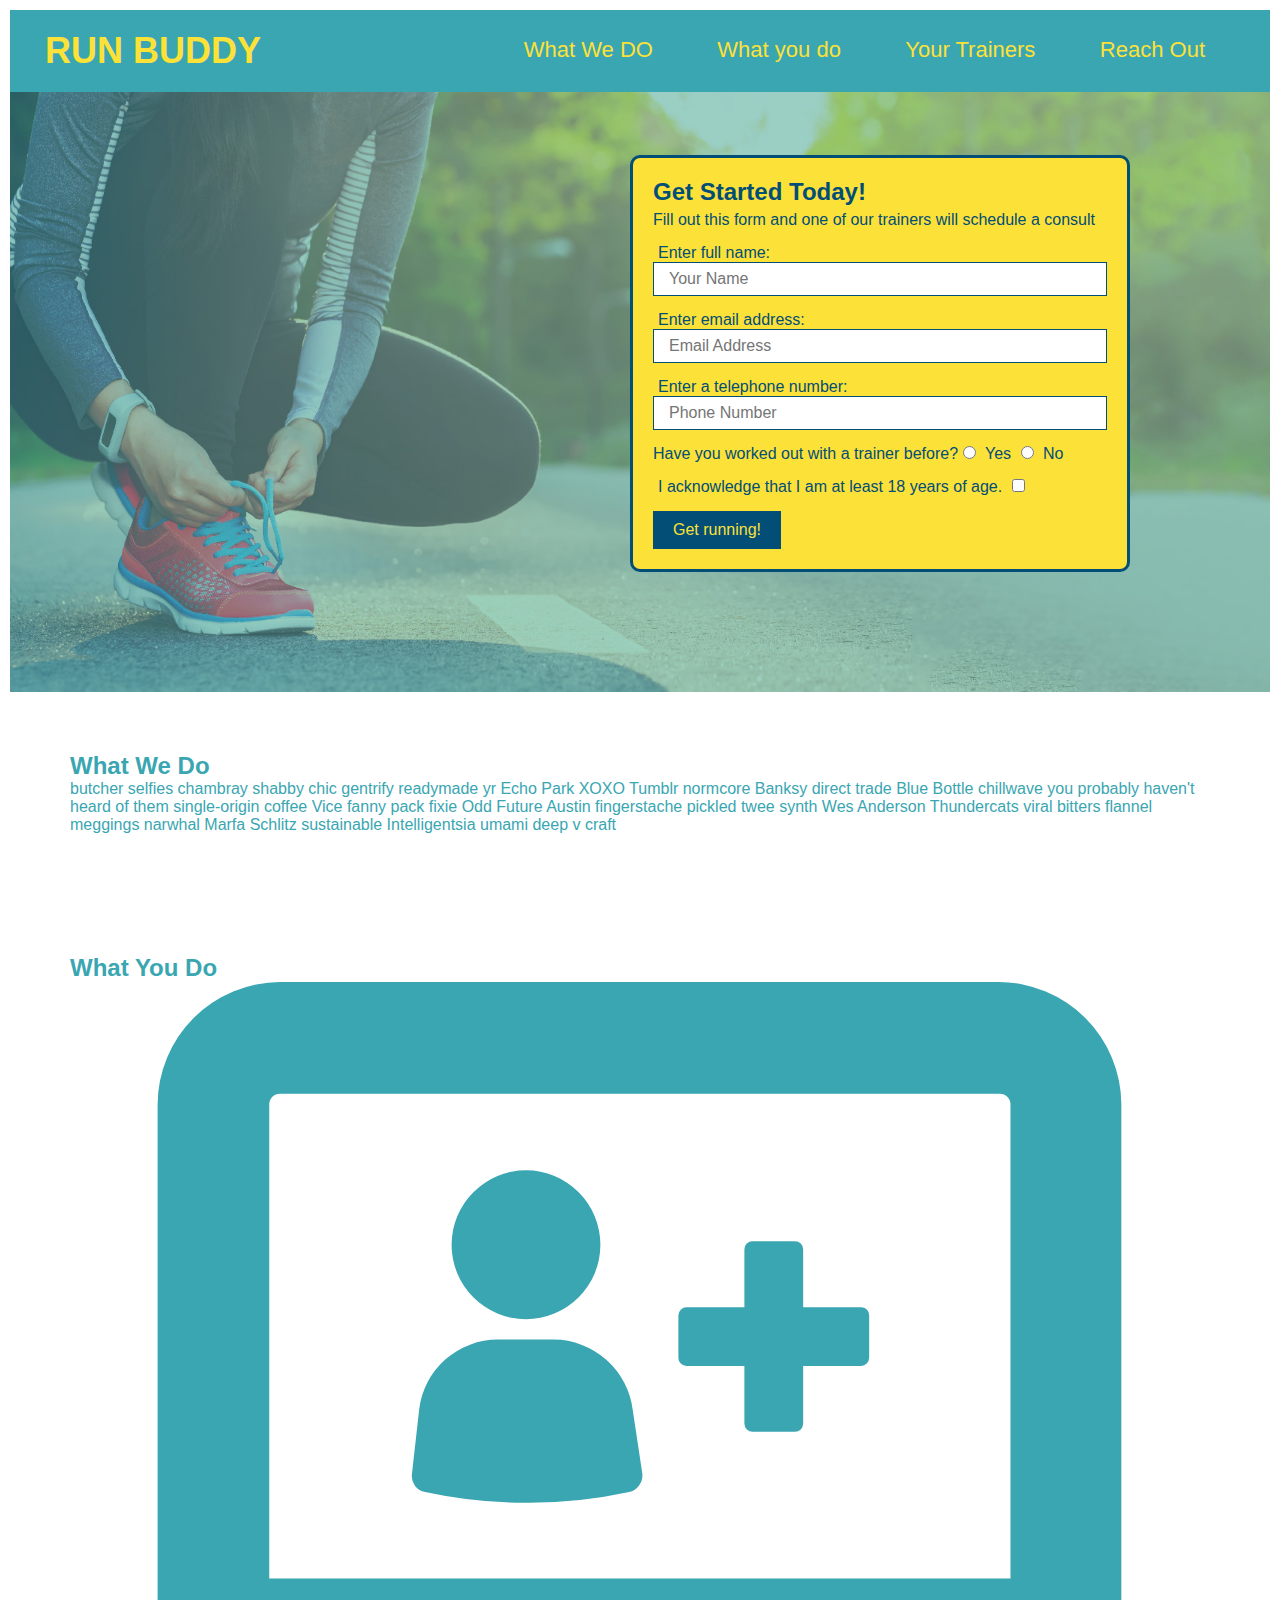
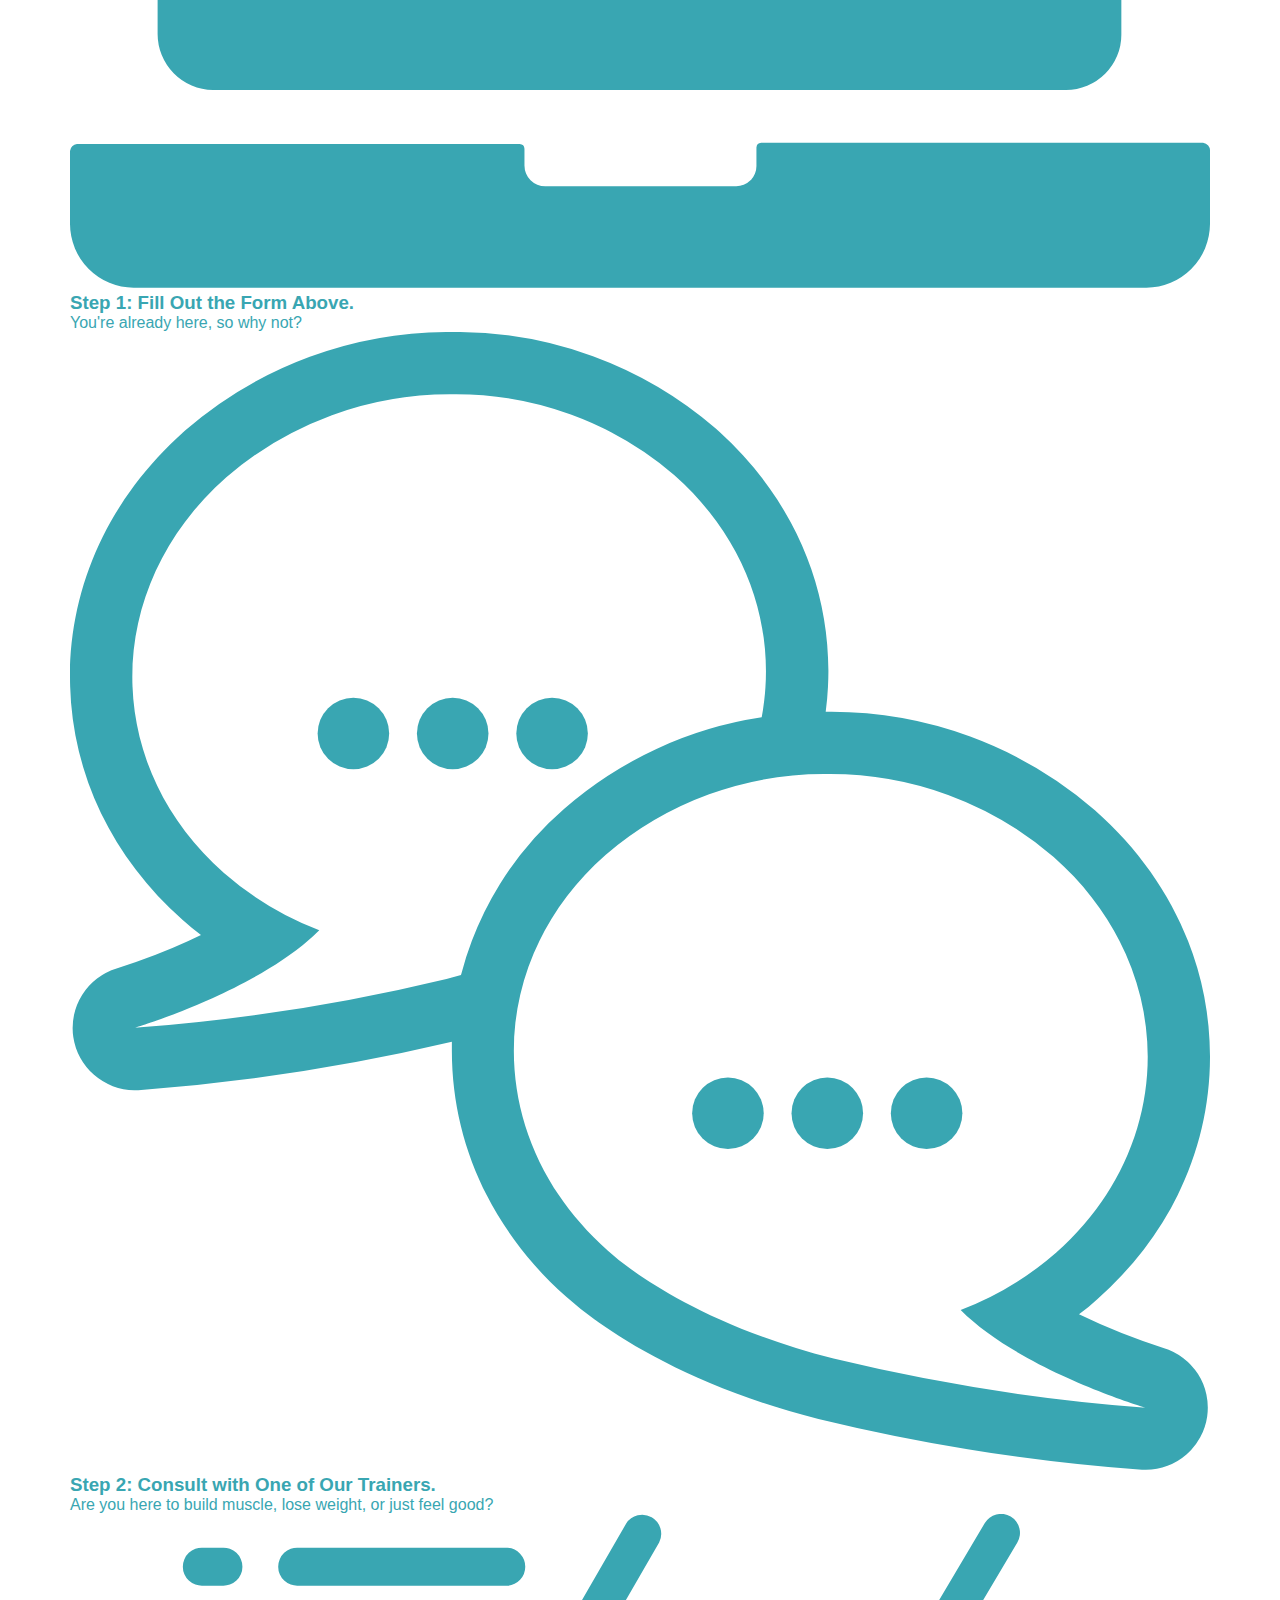
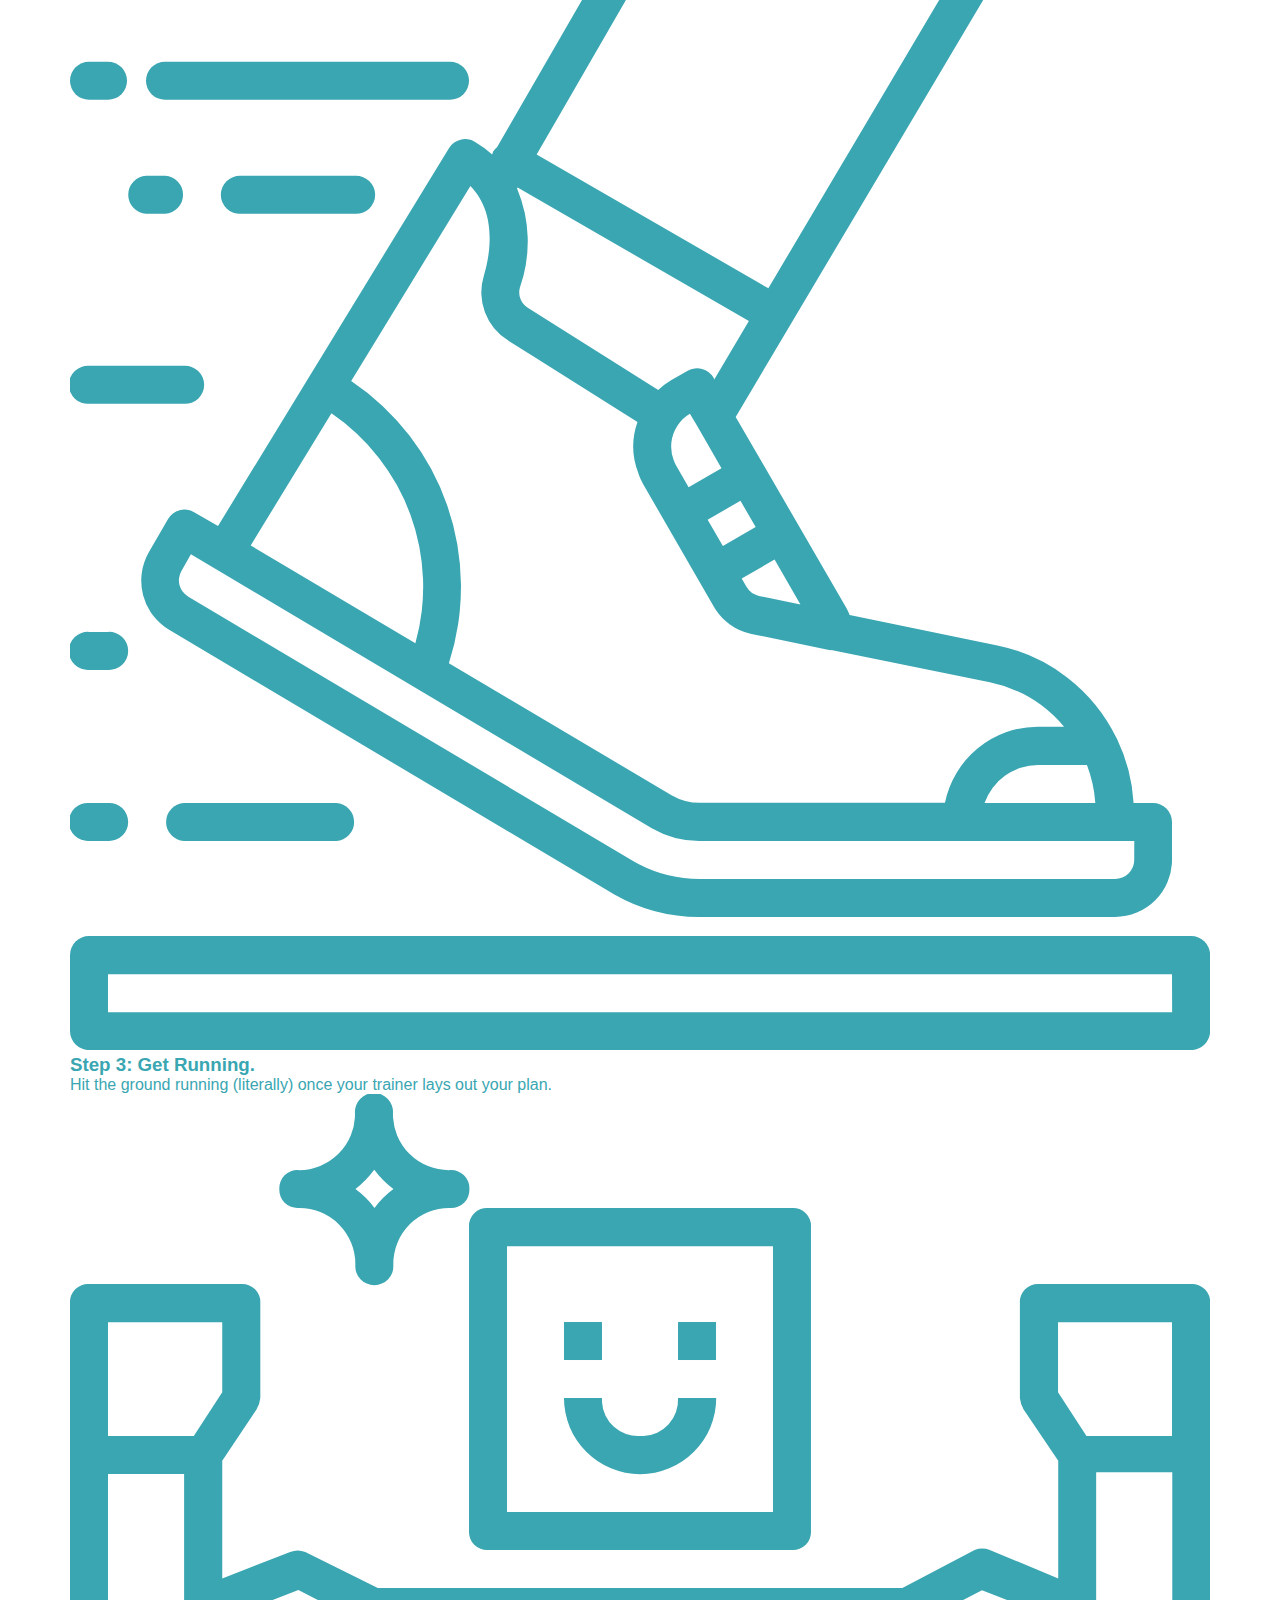
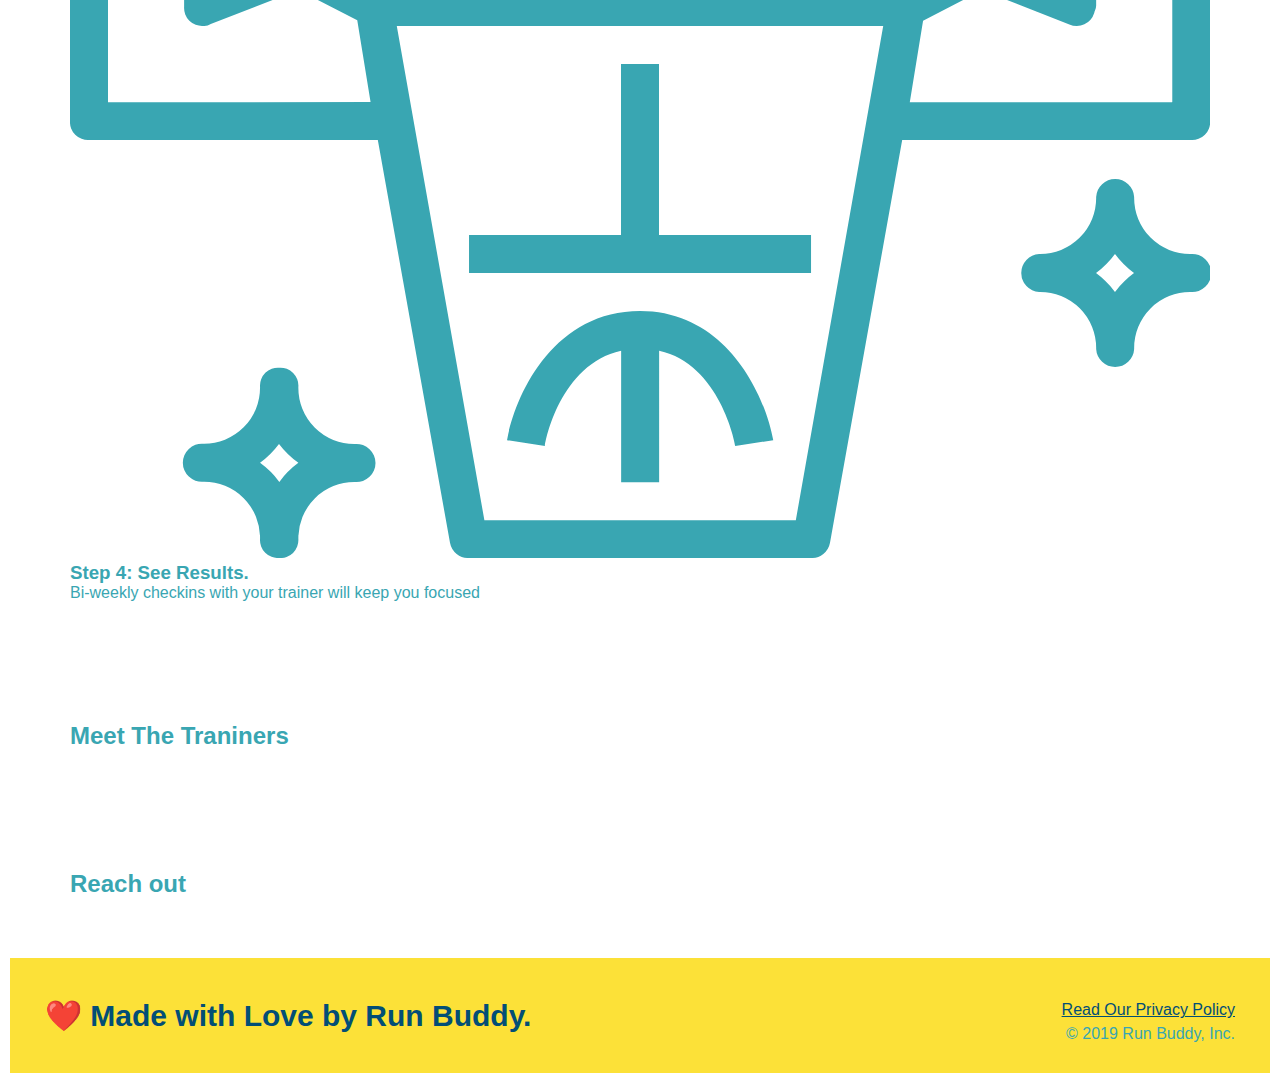
==== index.html @ 45e90721 "Addded all what you do icons" ====
<!DOCTYPE html>
<html lang="en">

<head>
    <meta charset="UTF-8" />
    <title> Run Buddy</title>
    <link rel="stylesheet" href="./assets/css/style.css" />

</head>

<body>

    <!--Navigation-->
    <header>
        <h1><a href="/">RUN BUDDY</a></h1>
        <nav>
            <!--Unordered List Elemet-->
            <ul>
                <!--List Item-->
                <li>
                    <!--Anchor Element-->
                    <a href="#what-we -do">What We DO</a>
                </li>
                <li>
                    <a href="#what-you-do">What you do</a>
                </li>
                <li>
                    <a href="#your-trainers">Your Trainers</a>
                </li>
                <li>
                    <a href="#reach-out">Reach Out</a>
                </li>
            </ul>
        </nav>
    </header>

    <!--Hero section-->
    <section class="hero">
        <div class="hero-form">
            <h3>Get Started Today!</h3>
            <p>Fill out this form and one of our trainers will schedule a consult</p>
            <!-- Add form element -->
            <form>
                <label for="name">Enter full name:</label>
                <input type="text" placeholder="Your Name" name="name" id="name" class="form-input" />
                <label for="email">Enter email address:</label>
                <input type="email" placeholder="Email Address" name="email" id="email" class="form-input" />
                <label for="phone">Enter a telephone number:</label>
                <input type="tel" placeholder="Phone Number" name="phone" id="phone" class="form-input" />
                <p>
                    Have you worked out with a trainer before?
                    <input type="radio" name="trainer-confirm" id="trainer-yes" />
                    <label for="trainer-yes">Yes</label>
                    <input type="radio" name="trainer-confirm" id="trainer-no" />
                    <label for="trainer-no">No</label>
                </p>
                <p>
                    <label for="checkbox">
                        I acknowledge that I am at least 18 years of age.
                    </label>
                    <input type="checkbox" name="age-confirm" id="checkbox" />
                </p>
                <button type="submit">
                    Get running!
                </button>
            </form>
        </div>
    </section>
    <!--End Hero-->

    <!--What we do section-->
    <section>
        <h2>What We Do</h2>
        <p>
            butcher selfies chambray shabby chic gentrify readymade yr Echo Park XOXO Tumblr normcore Banksy direct
            trade Blue Bottle chillwave you probably haven't heard of them single-origin coffee Vice fanny pack fixie
            Odd Future Austin fingerstache pickled twee synth Wes Anderson Thundercats viral bitters flannel meggings
            narwhal Marfa Schlitz sustainable Intelligentsia umami deep v craft
        </p>
    </section>


    <!--"What you do" section-->
    <section>
        <h2>What You Do</h2>
        <div>
            <img src="./assets/images/step-1.svg" alt="" />
            <h3>Step 1: Fill Out the Form Above.</h3>
            <p>You're already here, so why not?</p>
        </div>

        <div>
            <img src="./assets/images/step-2.svg" alt="" />
            <h3>Step 2: Consult with One of Our Trainers.</h3>
            <p>Are you here to build muscle, lose weight, or just feel good?</p>
        </div>

        <div>
            <img src="./assets/images/step-3.svg" alt="" />
            <h3>Step 3: Get Running.</h3>
            <p>Hit the ground running (literally) once your trainer lays out your plan.</p>
        </div>

        <div>
            <img src="./assets/images/step-4.svg" alt="" />
            <h3>Step 4: See Results.</h3>
            <p>Bi-weekly checkins with your trainer will keep you focused</p>
        </div>

    </section>


    <!--"Meet the trainers" section-->
    <section>
        <h2>Meet The Traniners</h2>
    </section>


    <!--"Reach out" section-->
    <section>
        <h2>Reach out</h2>
    </section>
    <!--Comment to commit-->

    <!--footer-->
    <footer>
        <h2> ❤️ Made with Love by Run Buddy.</h2>
        <div>
            <a href="#">Read Our Privacy Policy</a><br />
            &copy; 2019 Run Buddy, Inc.
        </div>
    </footer>
</body>

</html>
---- assets/css/style.css ----
body {
  color: #39a6b2;
  font-family: Helvetica, Arial, sans-serif;
  margin: 10px;
}
header {
  padding: 20px 35px;
  background-color: #39a6b2;
}

header h1 {
  font-weight: bold;
  font-size: 36px;
  color: #fce138;
  margin: 0;
}

header a {
  color: #fce138;
}
header a {
  text-decoration: none;
  color: #fce138;
}
header nav {
  float: right;
  margin: 7px 0;
}

header nav ul li {
  display: inline;
}
header nav ul li a {
  margin: 0 30px;
  font-weight: lighter;
  font-size: 22px;
}

header h1 {
  font-weight: bold;
  font-size: 36px;
  color: #fce138;
  margin: 0;
  display: inline;
}

* {
  margin: 0;
  padding: 0;
}
footer {
  background: #fce138;
  width: 100%;
  padding: 40px 35px;
}

footer h2 {
  display: inline;
  color: #024e76;
  font-size: 30px;
  margin: 0;
}
footer div {
  float: right;
  line-height: 1.5;
  text-align: right;
}

footer a {
  color: #024e76;
}
* {
  margin: 0;
  padding: 0;
  box-sizing: border-box;
}

section {
  padding: 60px;
}
/* Hero style starts here*/
.hero {
  padding: 60px;
  background-image: url("../images/hero-background.jpg");
  height: 600px;
  background-size: cover;
  background-position: center;
  position: relative;

}
/* Hero style stops here */
.hero-form {
  float: right;
  background-color: #fce138;
  padding: 20px;
  width: 500px;
  color: #024e76;
  border: solid 3px #024e76;
  border-radius: 10px;
  position: absolute;
  bottom: 120px;
  right: 140px;

}
.hero-form p {
    margin: 5px 0 15px 0;
  }
  .hero-form h3 {
    font-size: 24px;
    margin: 0;
  }
  
  .hero-form p {
    margin: 5px 0 15px 0;
  }
  
  .form-input {
    border: 1px solid #024e76;
    display: block;
    padding: 7px 15px;
    font-size: 16px;
    color: #024e76;
    width: 100%;
    margin-bottom: 15px;
  }
  .hero-form label {
    margin: 0 5px;
  }

  .hero-form button {
    color: #fce138;
    background-color: #024e76;
    border: none;
    padding: 10px 20px;
    font-size: 16px;
  }
  /* HERO STYLES END for commit */
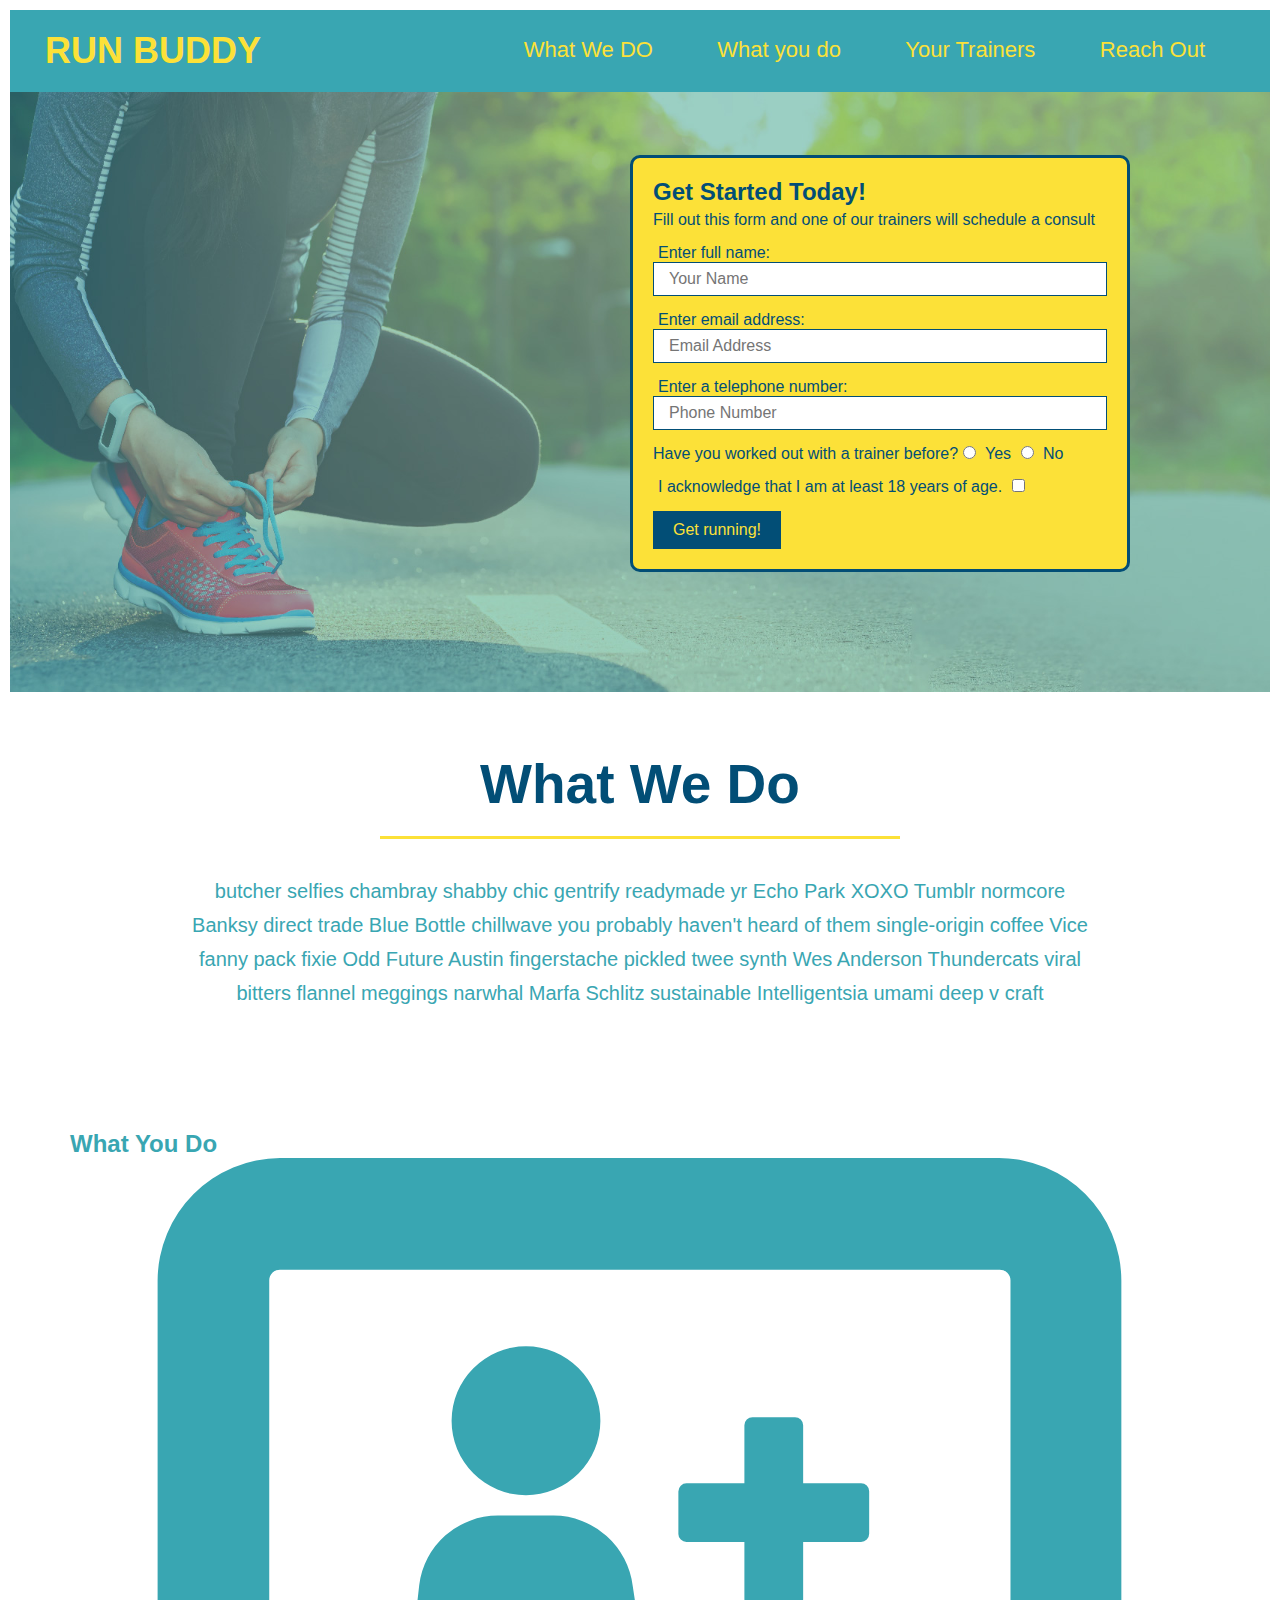
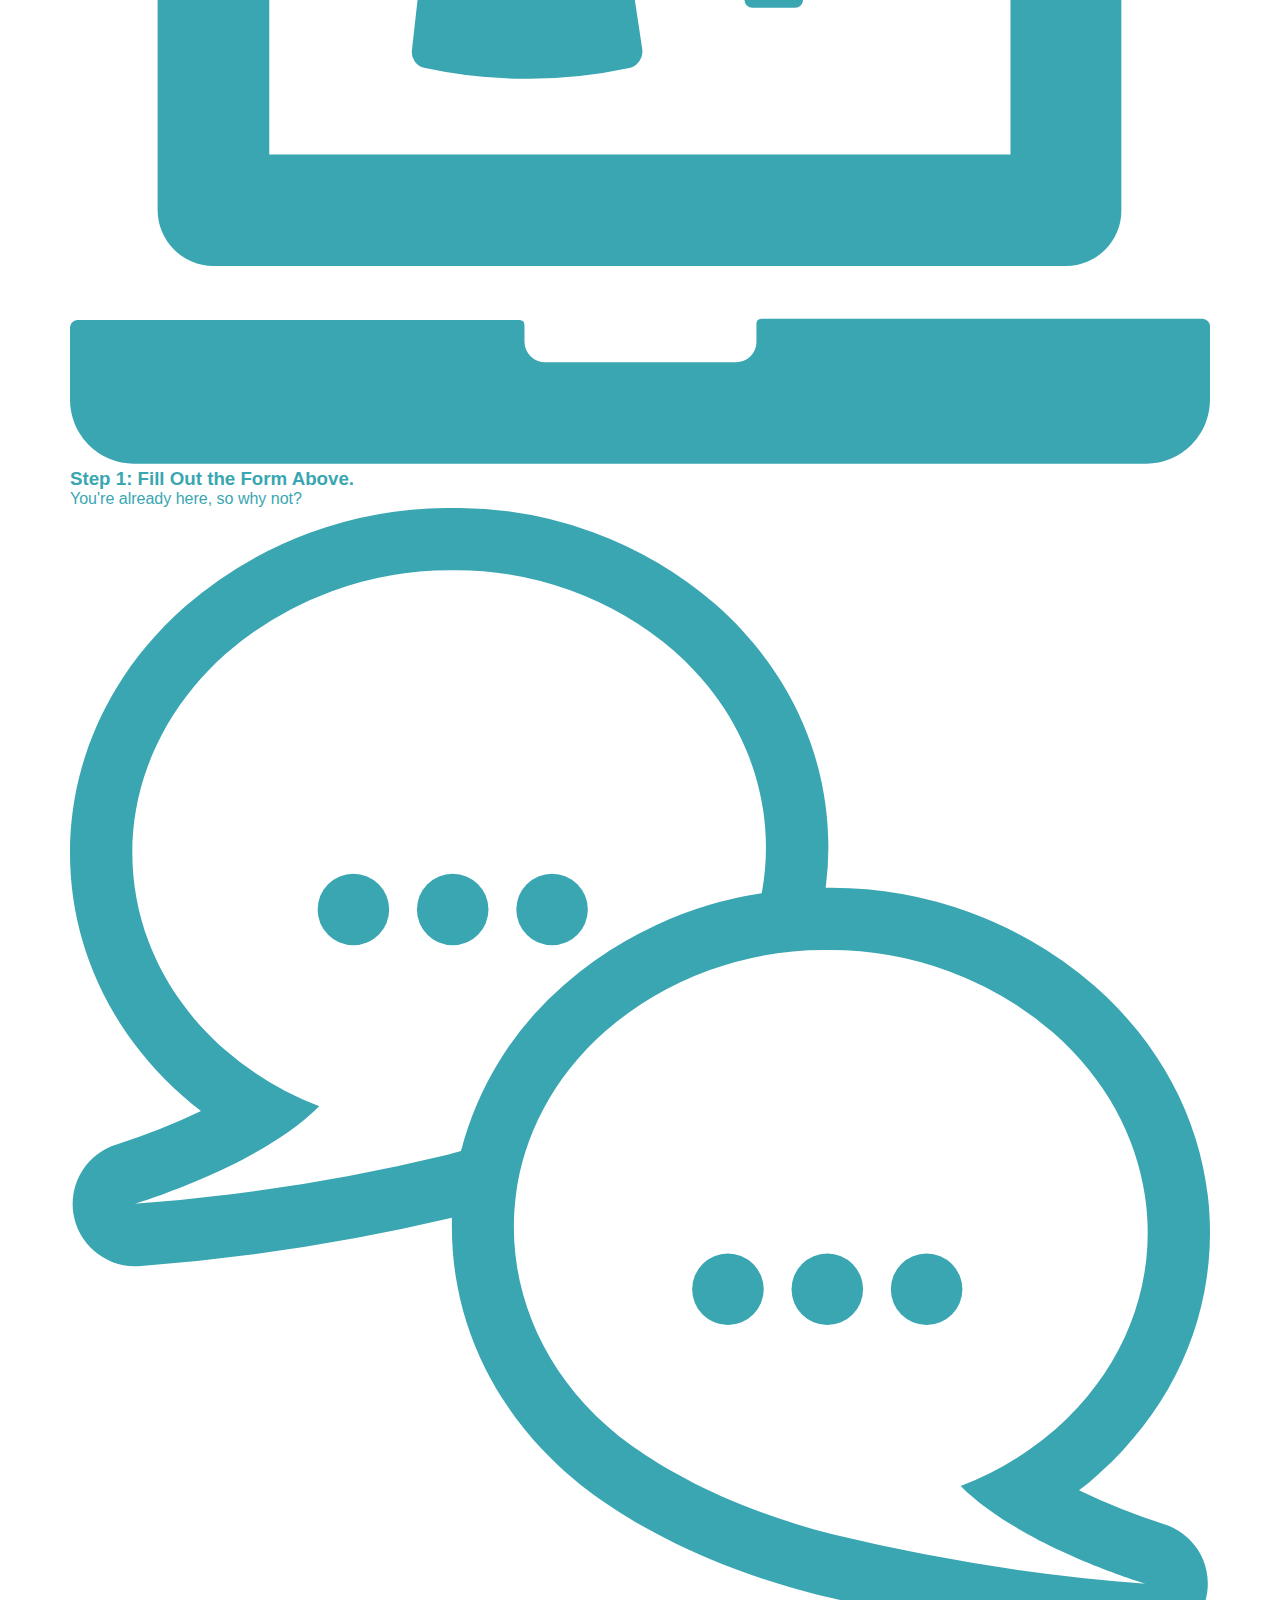
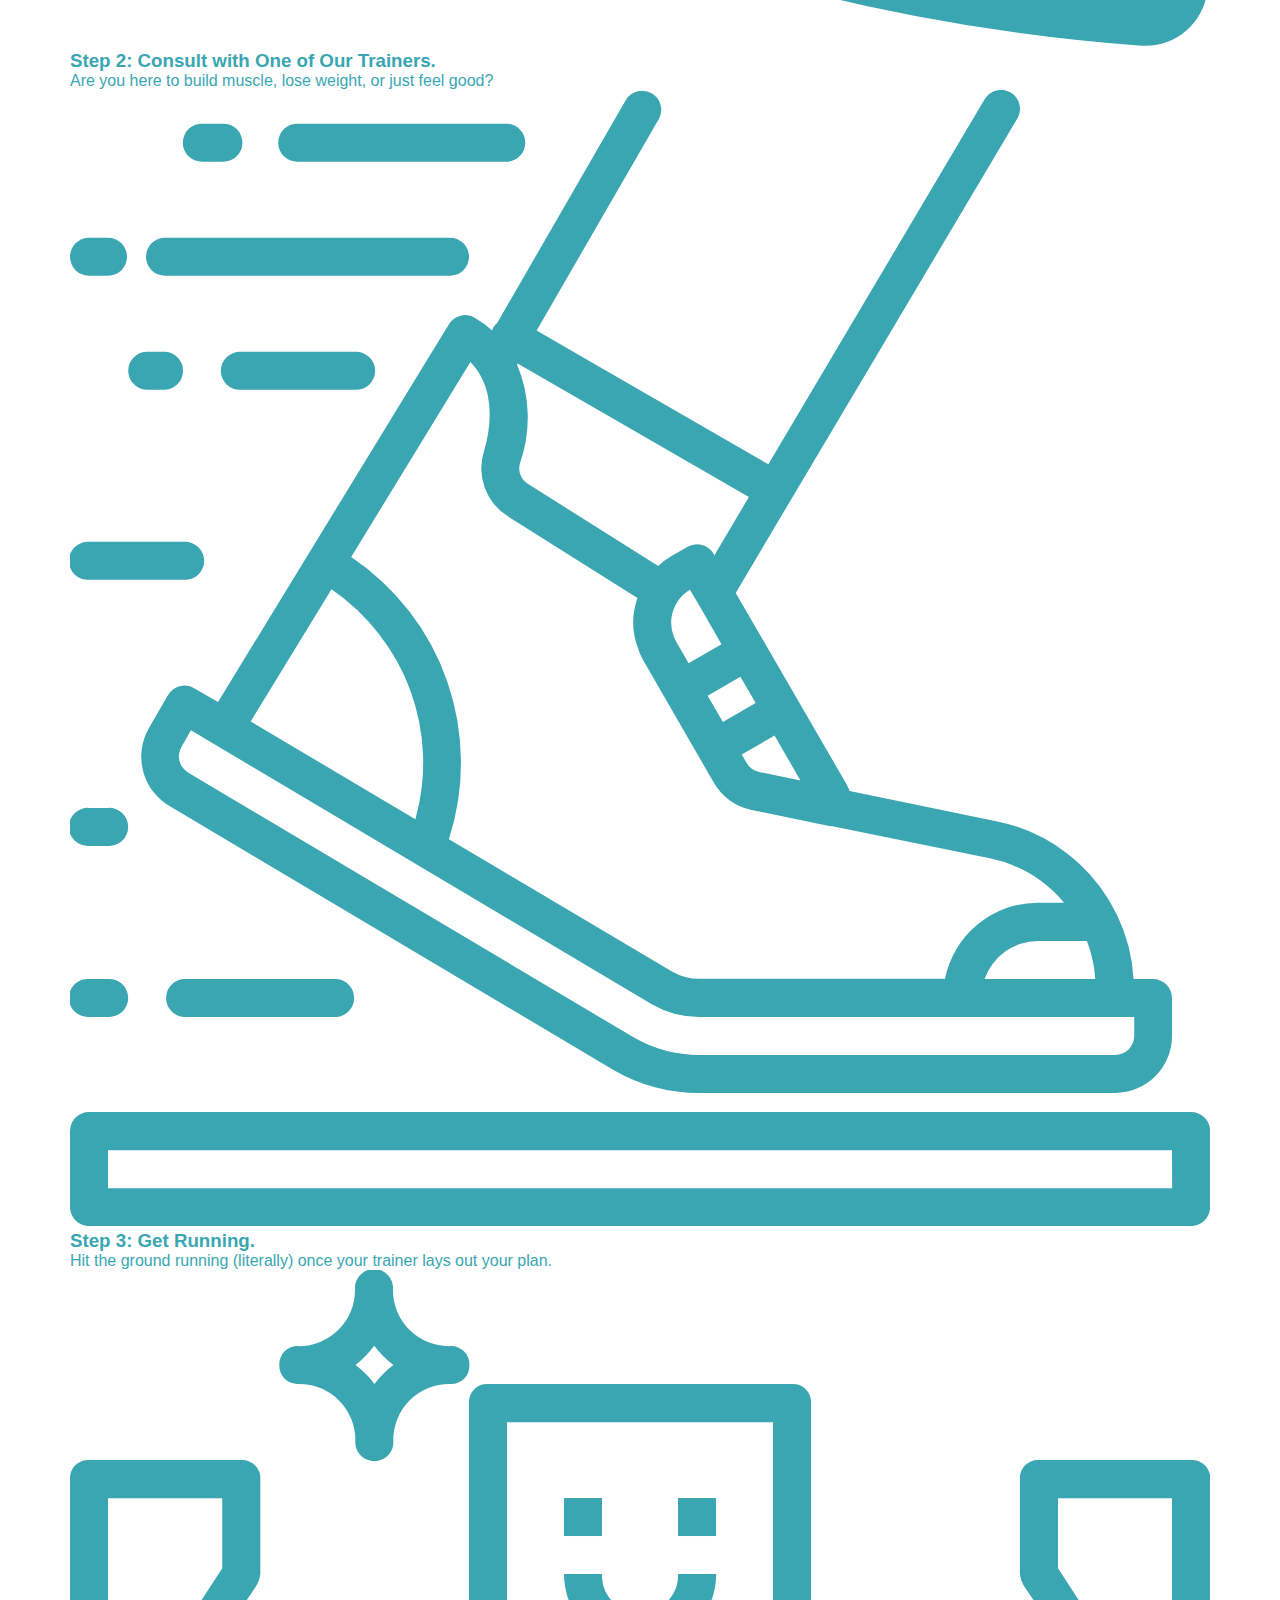
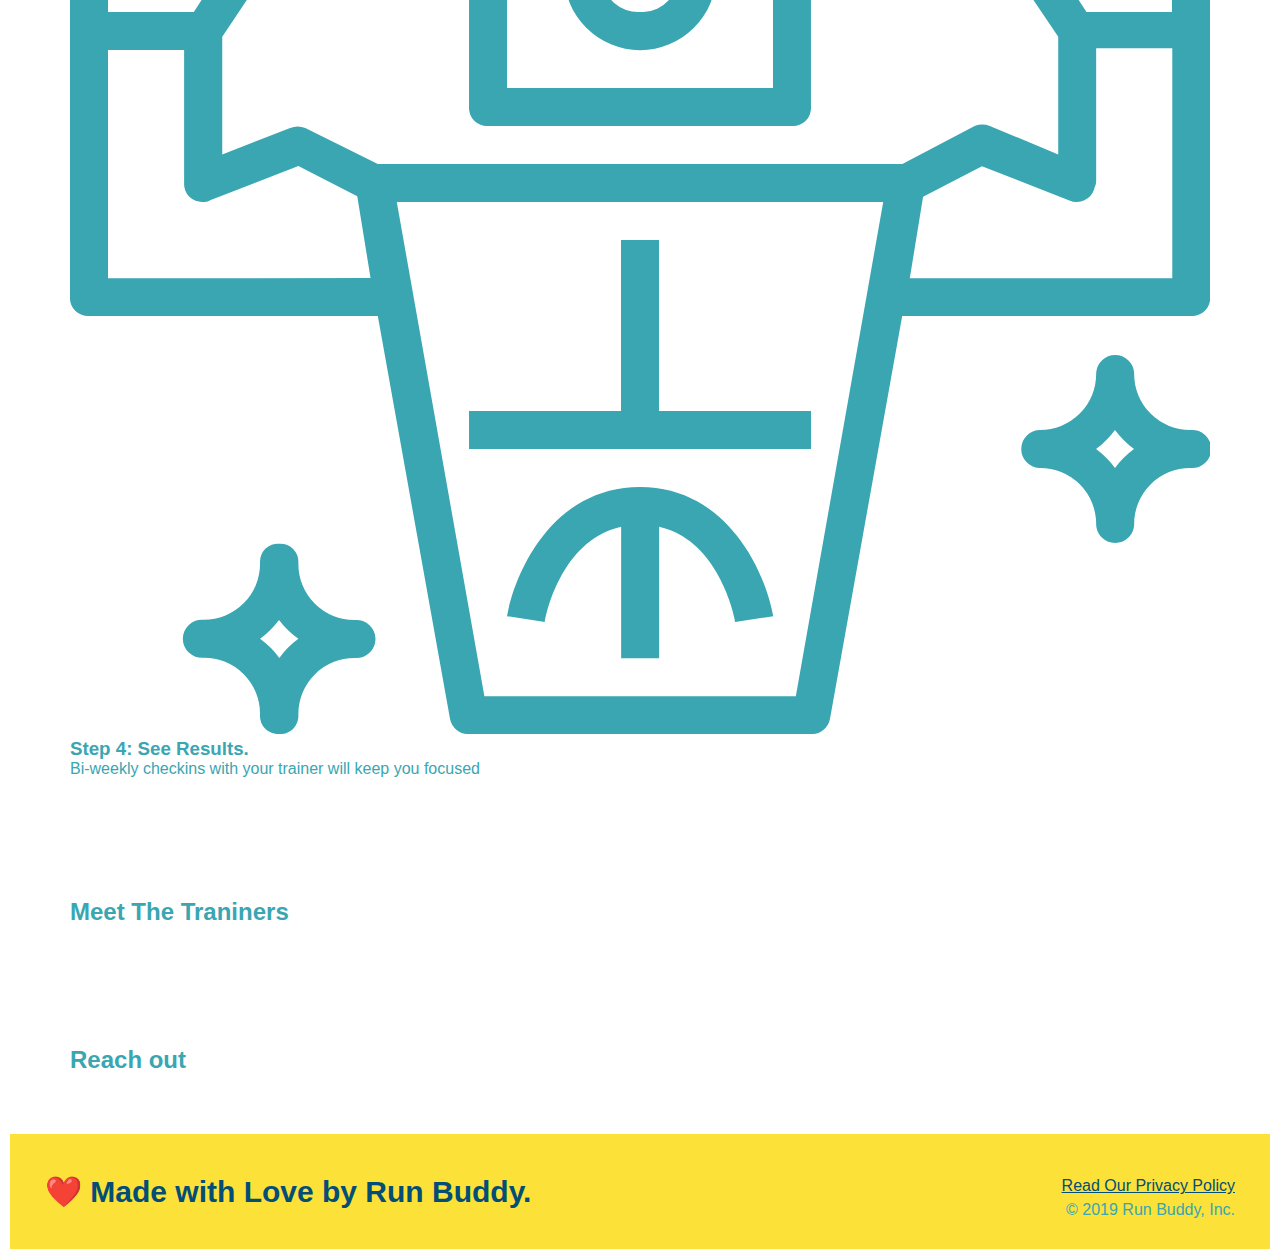
==== commit b037c286: "What we do setion style complete" ====
--- a/index.html
+++ b/index.html
@@ -69,7 +69,7 @@
     <!--End Hero-->
 
     <!--What we do section-->
-    <section>
+    <section id ="what-we-do" class="intro">
         <h2>What We Do</h2>
         <p>
             butcher selfies chambray shabby chic gentrify readymade yr Echo Park XOXO Tumblr normcore Banksy direct
--- a/assets/css/style.css
+++ b/assets/css/style.css
@@ -86,7 +86,6 @@
   background-size: cover;
   background-position: center;
   position: relative;
-
 }
 /* Hero style stops here */
 .hero-form {
@@ -100,38 +99,57 @@
   position: absolute;
   bottom: 120px;
   right: 140px;
-
 }
 .hero-form p {
-    margin: 5px 0 15px 0;
-  }
-  .hero-form h3 {
-    font-size: 24px;
-    margin: 0;
-  }
-  
-  .hero-form p {
-    margin: 5px 0 15px 0;
-  }
-  
-  .form-input {
-    border: 1px solid #024e76;
-    display: block;
-    padding: 7px 15px;
-    font-size: 16px;
-    color: #024e76;
-    width: 100%;
-    margin-bottom: 15px;
-  }
-  .hero-form label {
-    margin: 0 5px;
-  }
+  margin: 5px 0 15px 0;
+}
+.hero-form h3 {
+  font-size: 24px;
+  margin: 0;
+}
 
-  .hero-form button {
-    color: #fce138;
-    background-color: #024e76;
-    border: none;
-    padding: 10px 20px;
-    font-size: 16px;
-  }
-  /* HERO STYLES END for commit */+.hero-form p {
+  margin: 5px 0 15px 0;
+}
+
+.form-input {
+  border: 1px solid #024e76;
+  display: block;
+  padding: 7px 15px;
+  font-size: 16px;
+  color: #024e76;
+  width: 100%;
+  margin-bottom: 15px;
+}
+.hero-form label {
+  margin: 0 5px;
+}
+
+.hero-form button {
+  color: #fce138;
+  background-color: #024e76;
+  border: none;
+  padding: 10px 20px;
+  font-size: 16px;
+}
+/* HERO STYLES END for commit */
+.intro {
+  text-align: center;
+}
+.intro h2 {
+  font-size: 55px;
+  color: #024e76;
+  margin-bottom: 35px;
+  padding: 0 100px 20px 100px;
+  border-bottom: 3px solid;
+  border-color: #fce138;
+  display: inline-block;
+}
+
+.intro p {
+  line-height: 1.7;
+  color: #39a6b2;
+  width: 80%;
+  font-size: 20px;
+  margin: 0 auto;
+}
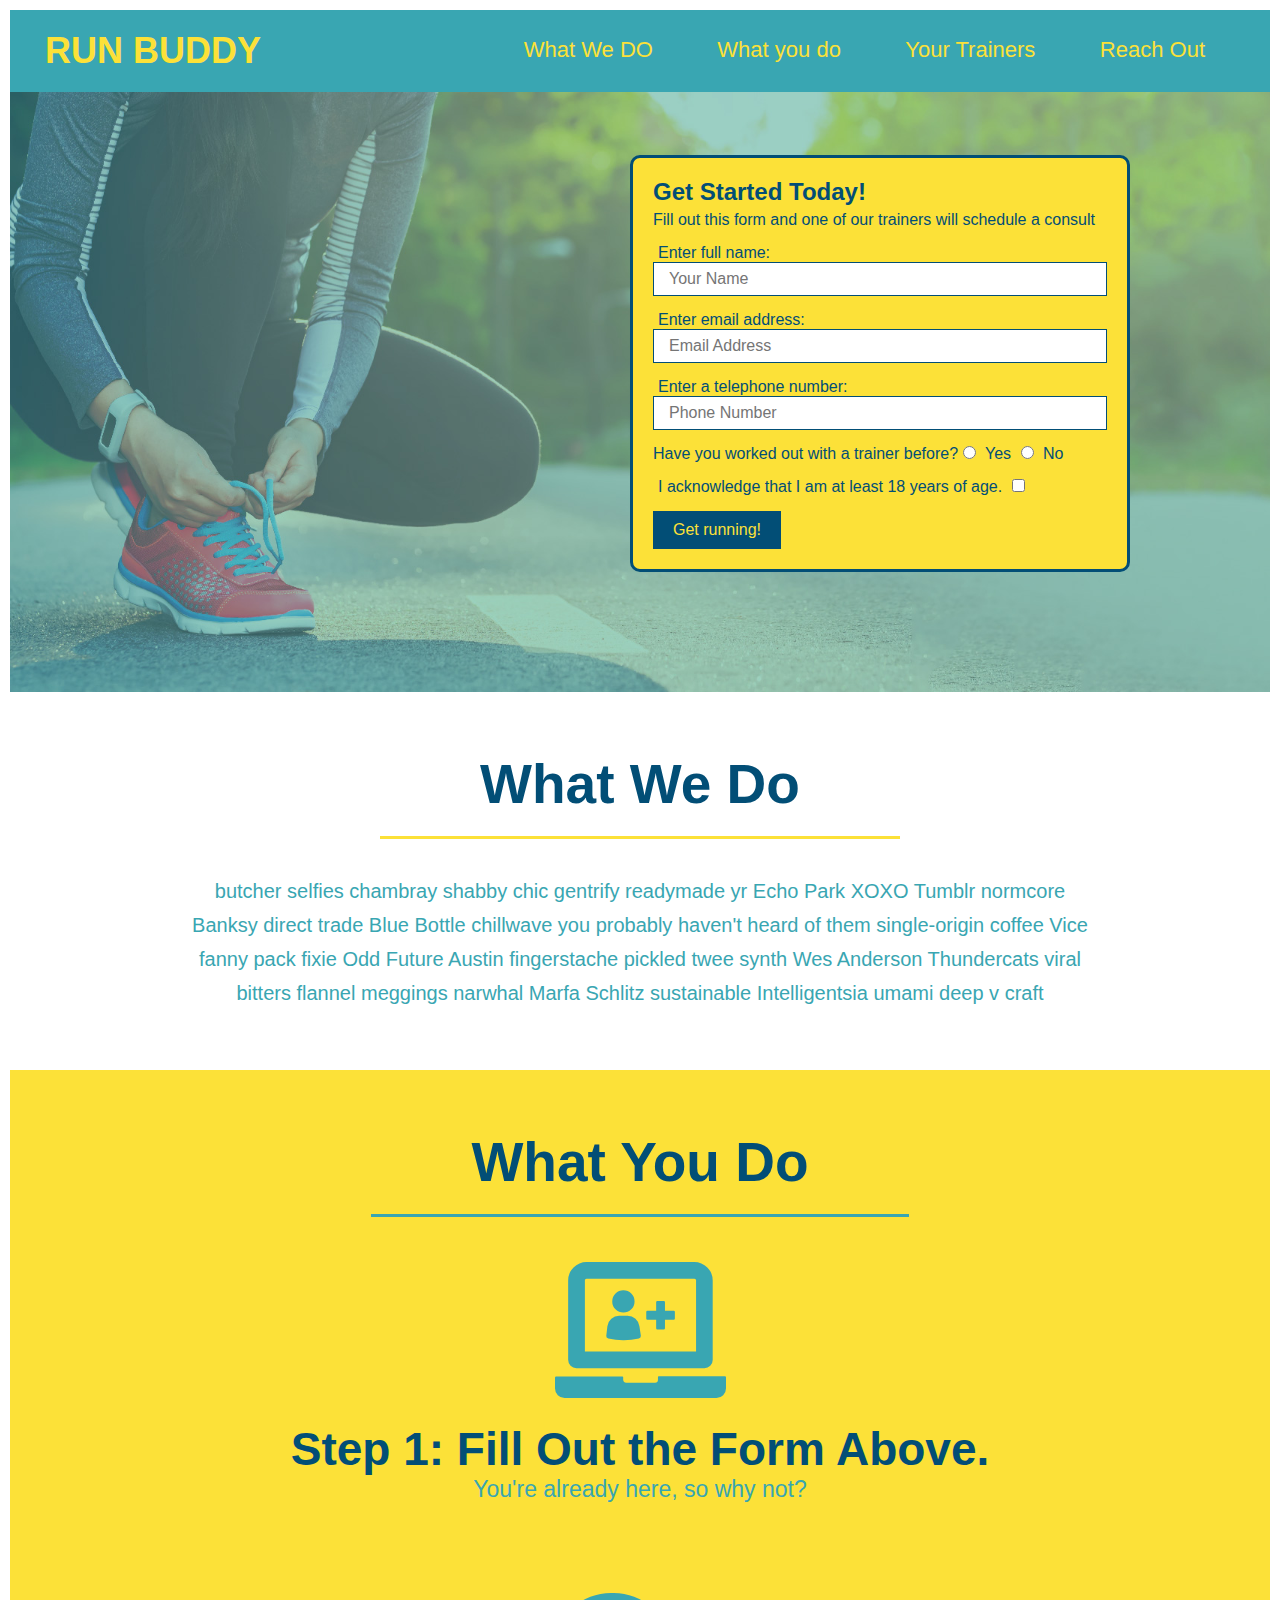
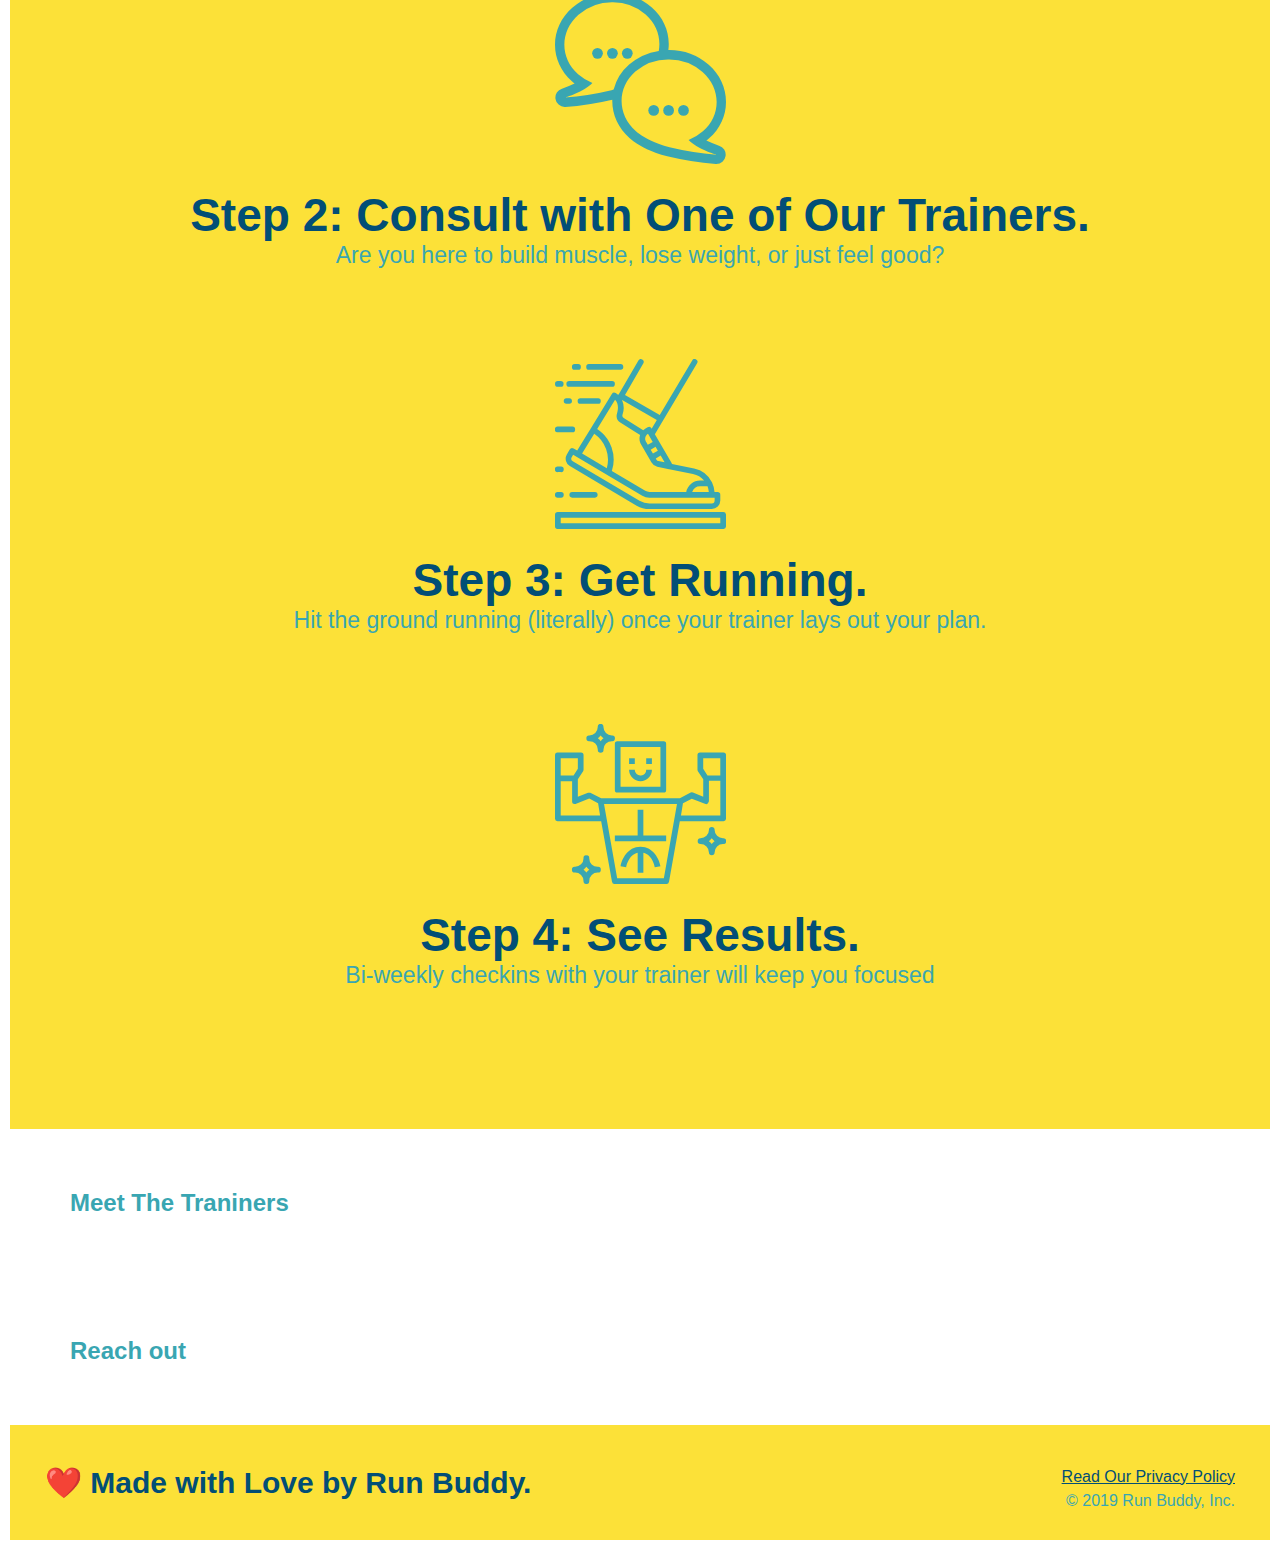
==== commit eb005087: "More styles up to step 4" ====
--- a/index.html
+++ b/index.html
@@ -81,7 +81,7 @@
 
 
     <!--"What you do" section-->
-    <section>
+    <section id="what-you-do" class="steps">
         <h2>What You Do</h2>
         <div>
             <img src="./assets/images/step-1.svg" alt="" />
--- a/assets/css/style.css
+++ b/assets/css/style.css
@@ -153,3 +153,53 @@
   font-size: 20px;
   margin: 0 auto;
 }
+
+.steps {
+  text-align: center;
+  background: #fce138;
+}
+.steps h2 {
+  font-size: 55px;
+  color: #024e76;
+  margin-bottom: 35px;
+  padding: 0 100px 20px 100px;
+  border-bottom: 3px solid;
+  border-color: #39a6b2;
+  display: inline-block;
+}
+.steps div {
+  margin-bottom: 80px;
+}
+
+.steps img {
+  width: 15%;
+  margin: 10px 0;
+}
+
+.steps h3 {
+  color: #024e76;
+  font-size: 46px;
+  margin-top: 10px;
+}
+
+.steps p {
+  color: #39a6b2;
+  font-size: 23px;
+}
+.section-title {
+  font-size: 55px;
+  color: #024e76;
+  margin-bottom: 35px;
+  padding: 0 100px 20px 100px;
+  display: inline-block;
+  border-bottom: 3px solid;
+}
+
+.primary-border {
+  border-color: #fce138;
+}
+
+.secondary-border {
+  border-color: #39a6b2;
+}
+
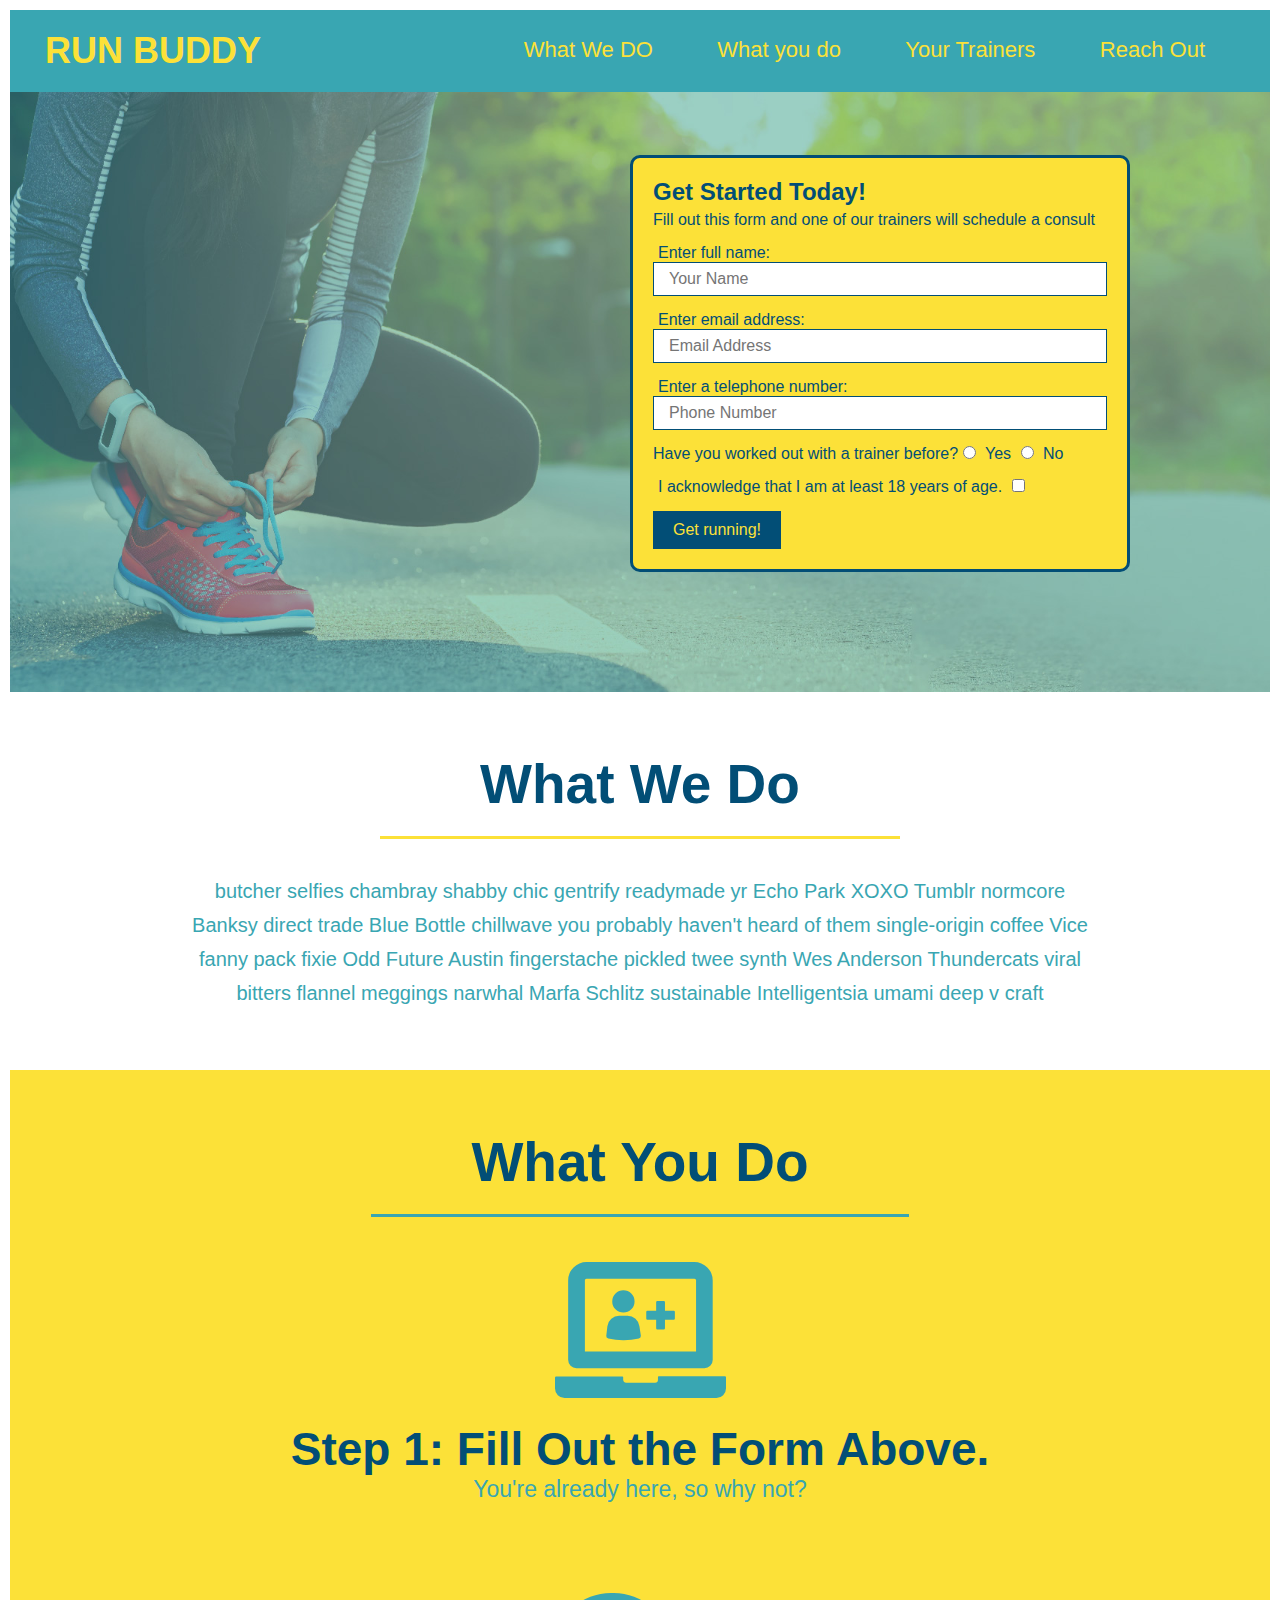
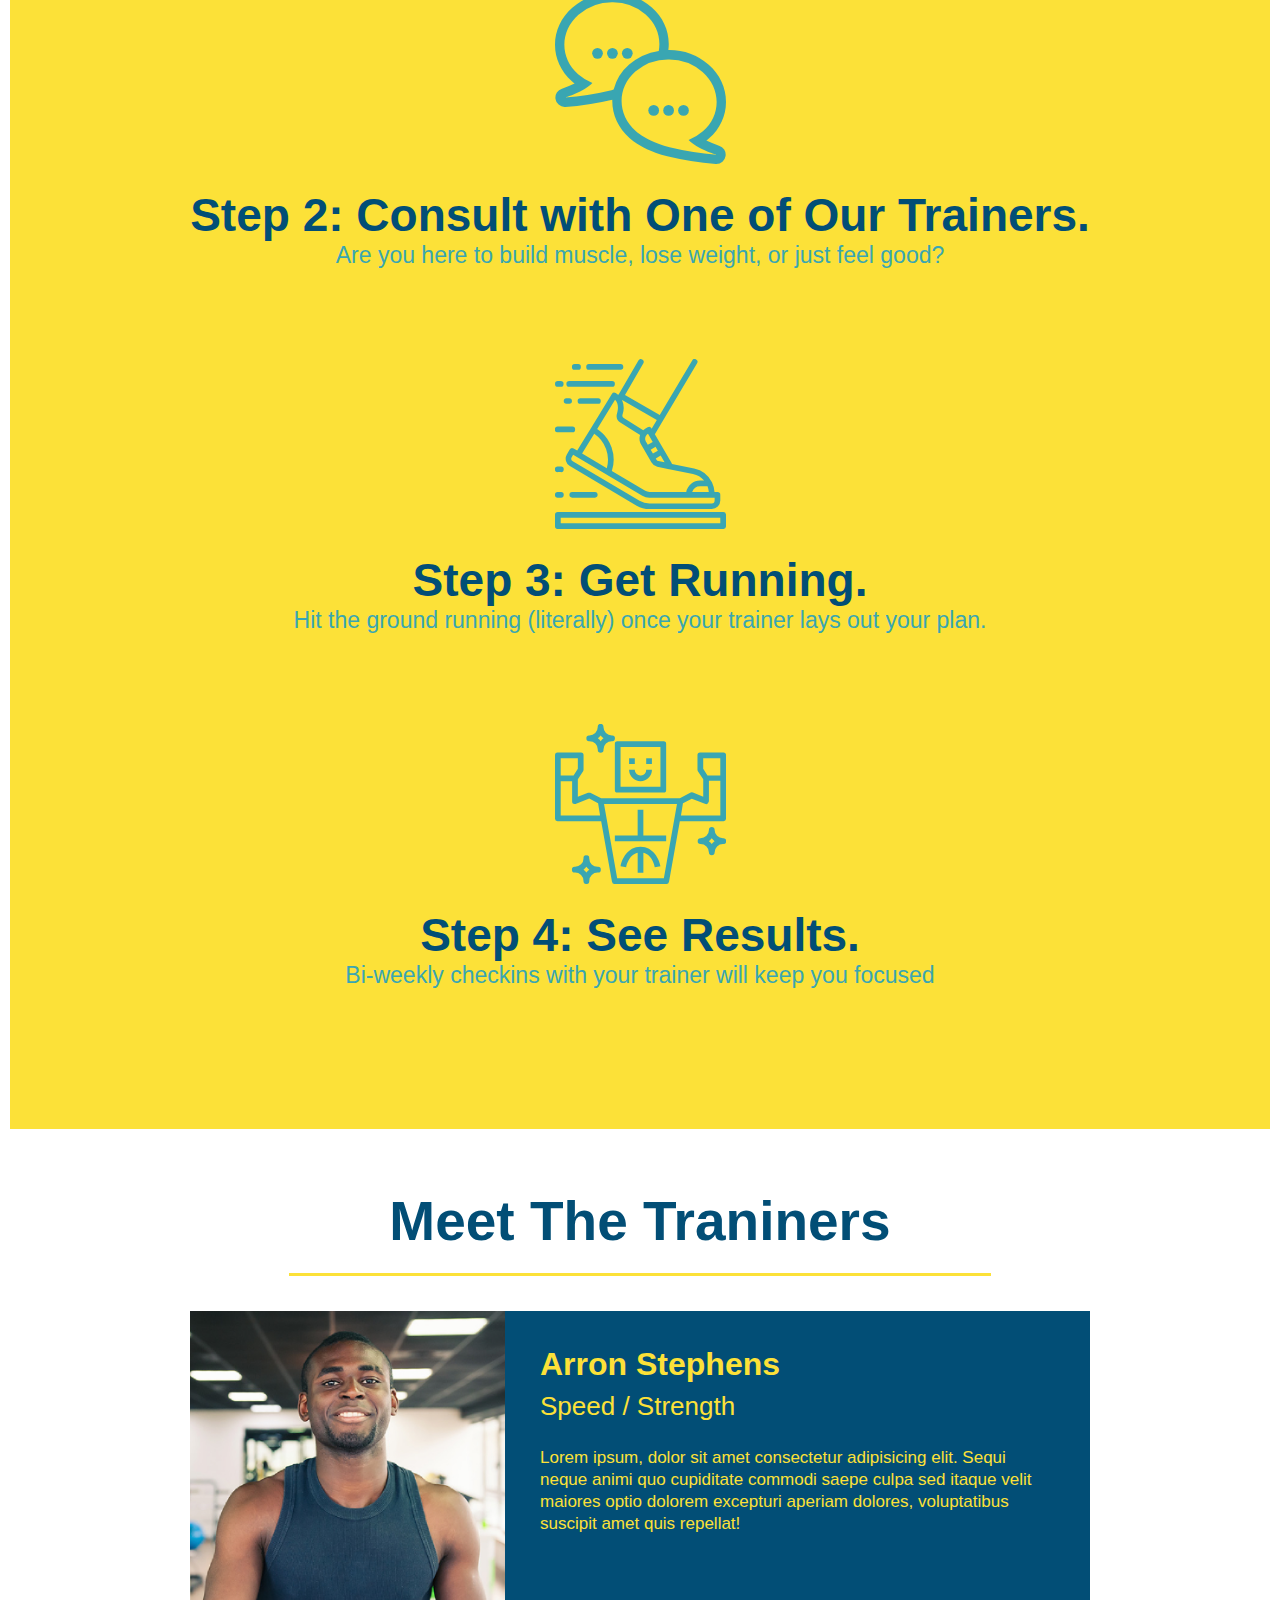
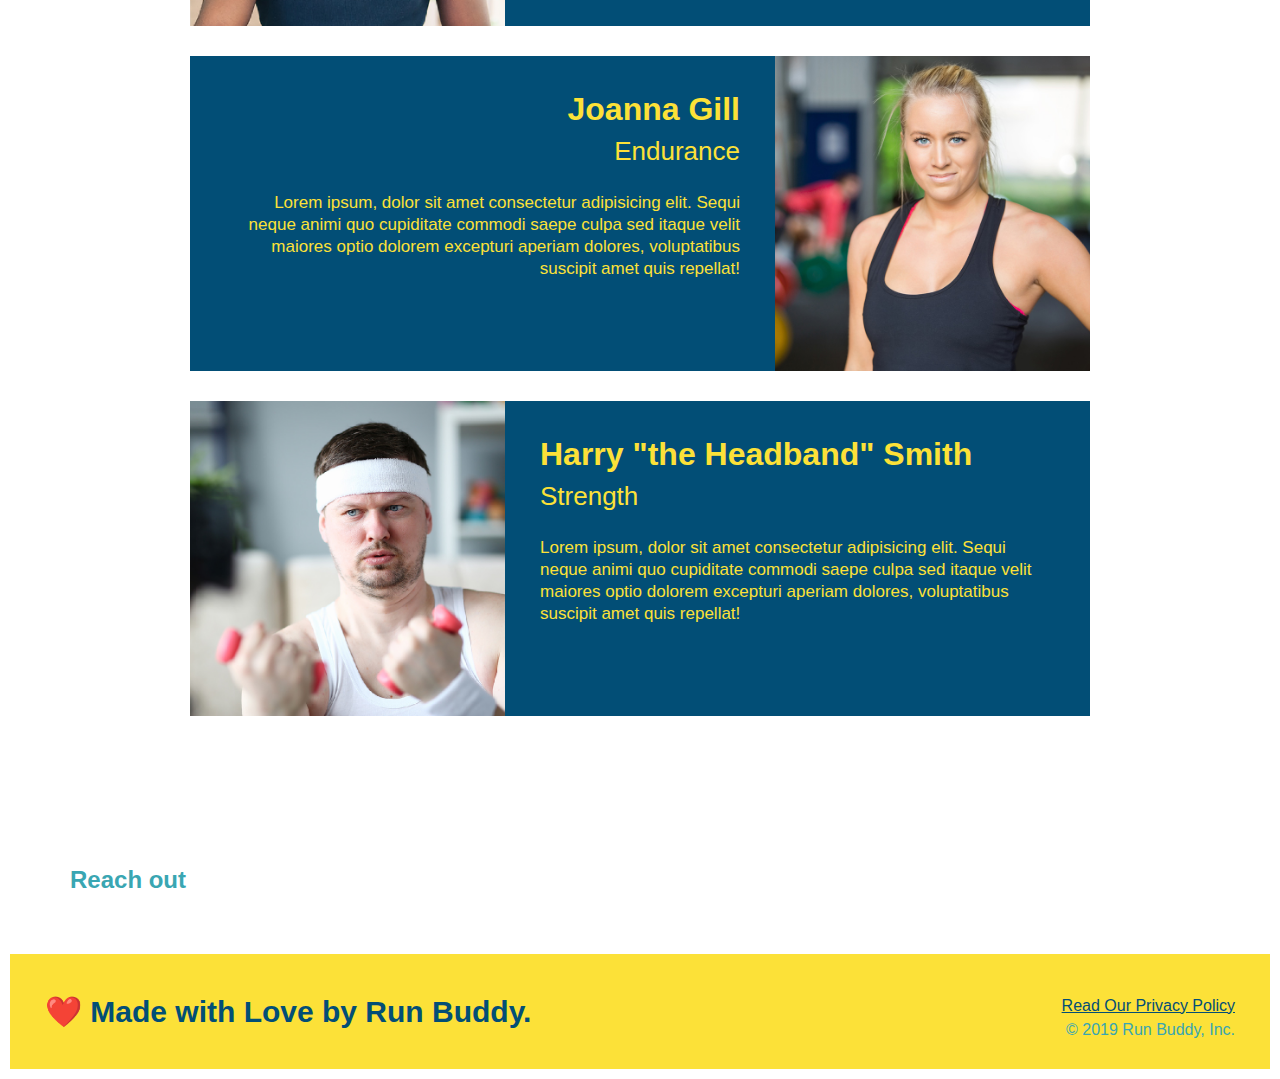
==== commit f7eb0ec3: "Added trainers" ====
--- a/index.html
+++ b/index.html
@@ -111,8 +111,44 @@
 
 
     <!--"Meet the trainers" section-->
-    <section>
-        <h2>Meet The Traniners</h2>
+    <section id="your-trainers" class="trainers">
+        <h2 class="section-title primary-border">Meet The Traniners</h2>
+        <article class="trainer">
+            <img src="./assets/images/trainer-1.jpg" alt="Arron Stephens in his workout clothes, ready to pump iron" />
+            <div class="trainer-bio text-left">
+              <h3>Arron Stephens</h3>
+              <h4>Speed / Strength</h4>
+              <p>
+                Lorem ipsum, dolor sit amet consectetur adipisicing elit. Sequi neque animi quo cupiditate commodi saepe culpa sed
+                itaque velit maiores optio dolorem excepturi aperiam dolores, voluptatibus suscipit amet quis repellat!
+              </p>
+            </div>
+          </article>
+          <!-- second trainer bio -->
+<article class="trainer">
+    <div class="trainer-bio text-right">
+      <h3>Joanna Gill</h3>
+      <h4>Endurance</h4>
+      <p>
+        Lorem ipsum, dolor sit amet consectetur adipisicing elit. Sequi neque animi quo cupiditate commodi saepe culpa sed
+        itaque velit maiores optio dolorem excepturi aperiam dolores, voluptatibus suscipit amet quis repellat!
+      </p>
+    </div>
+    <img src="./assets/images/trainer-2.jpg" alt="Joanna Gill cooling off after a workout" />
+  </article>
+  
+  <!-- third trainer bio -->
+  <article class="trainer">
+    <img src="./assets/images/trainer-3.jpg" alt="Harry Smith wearing a headband and lifting comically small pink weights" />
+    <div class="trainer-bio text-left">
+      <h3>Harry "the Headband" Smith</h3>
+      <h4>Strength</h4>
+      <p>
+        Lorem ipsum, dolor sit amet consectetur adipisicing elit. Sequi neque animi quo cupiditate commodi saepe culpa sed
+        itaque velit maiores optio dolorem excepturi aperiam dolores, voluptatibus suscipit amet quis repellat!
+      </p>
+    </div>
+  </article>
     </section>
 
 
--- a/assets/css/style.css
+++ b/assets/css/style.css
@@ -202,4 +202,46 @@
 .secondary-border {
   border-color: #39a6b2;
 }
-
+.trainers {
+  text-align: center;
+}
+.trainer {
+  width: 900px;
+  margin: 0 auto 30px auto;
+  background: #024e76;
+  color: #fce138;
+  overflow: auto;
+}
+.trainer img {
+  width: 35%;
+  float: left;
+}
+
+.trainer-bio {
+  padding: 35px;
+  float: left;
+  width: 65%;
+}
+.text-left {
+  text-align: left;
+}
+
+.text-right {
+  text-align: right;
+}
+.trainer-bio h3 {
+  font-size: 32px;
+  margin-bottom: 8px;
+}
+
+.trainer-bio h4 {
+  font-weight: lighter;
+  font-size: 26px;
+  margin-bottom: 25px;
+}
+
+.trainer-bio p {
+  font-size: 17px;
+  line-height: 1.3;
+}
+
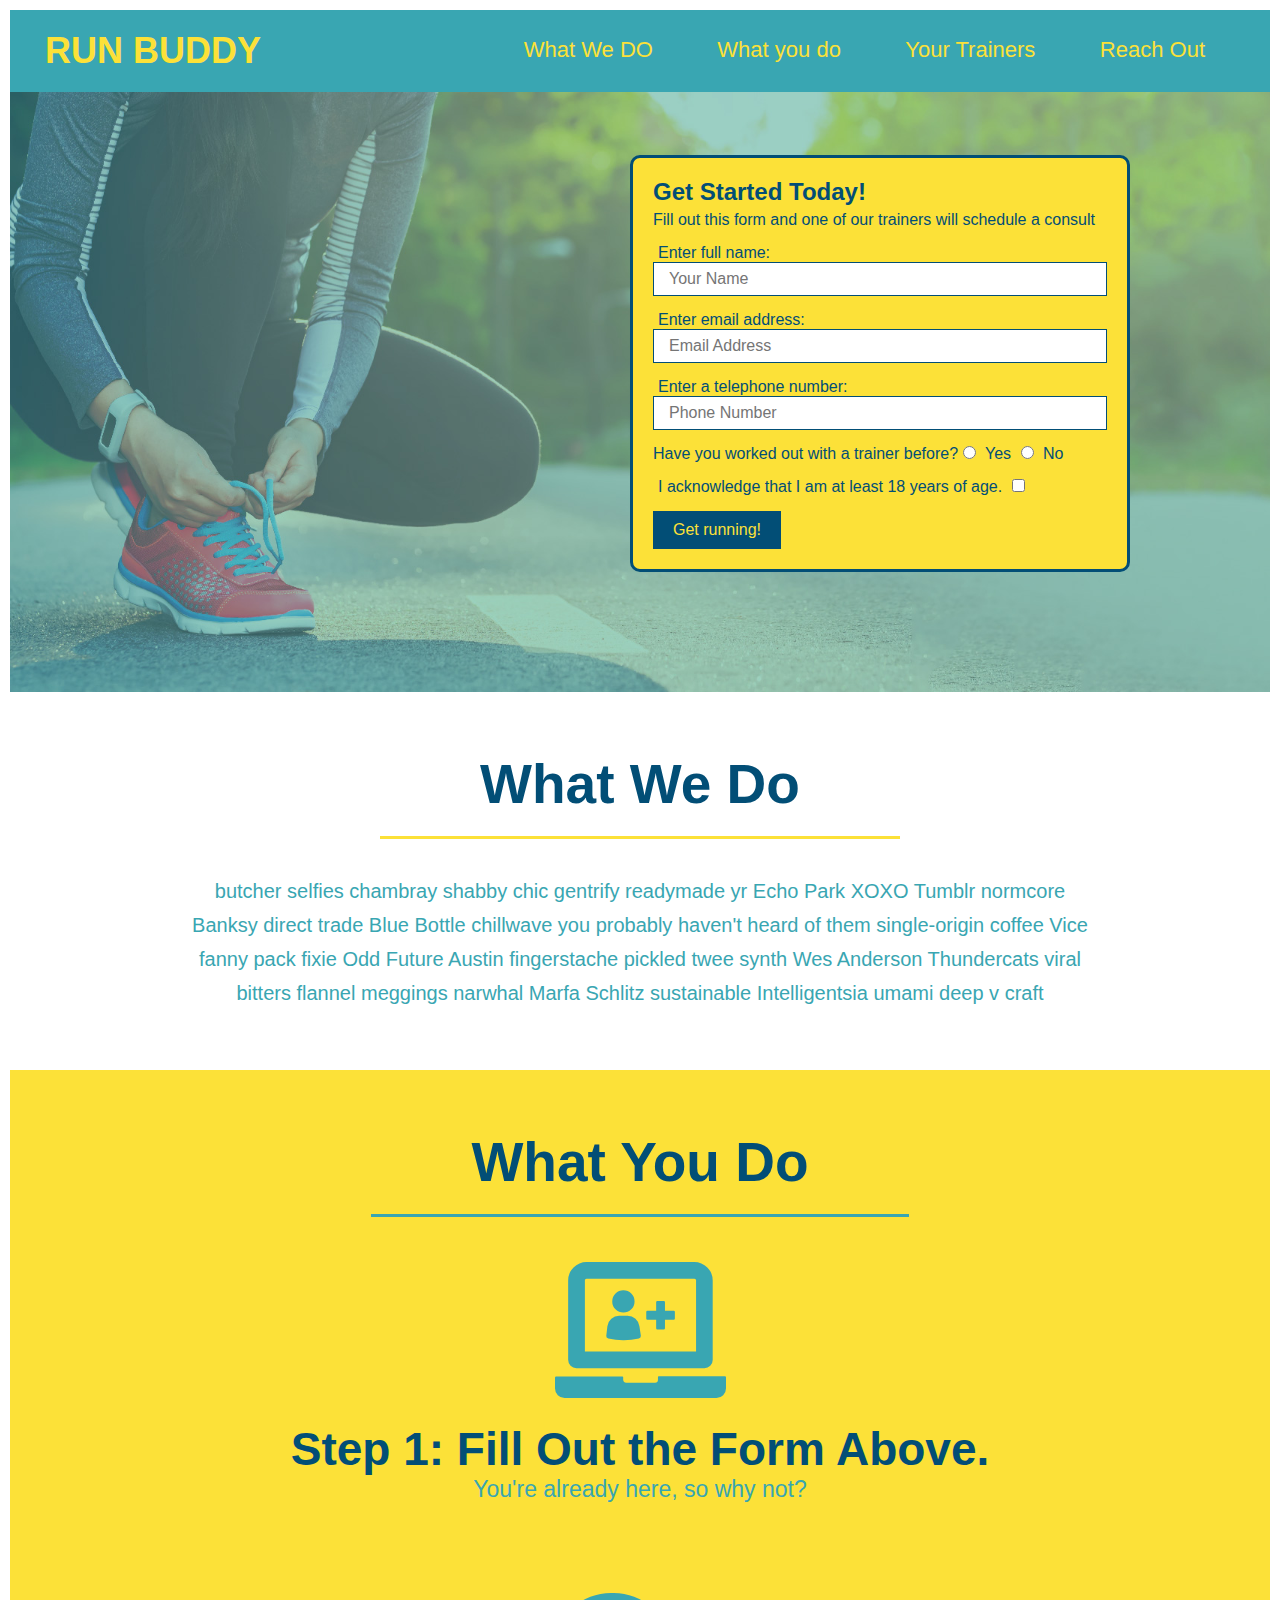
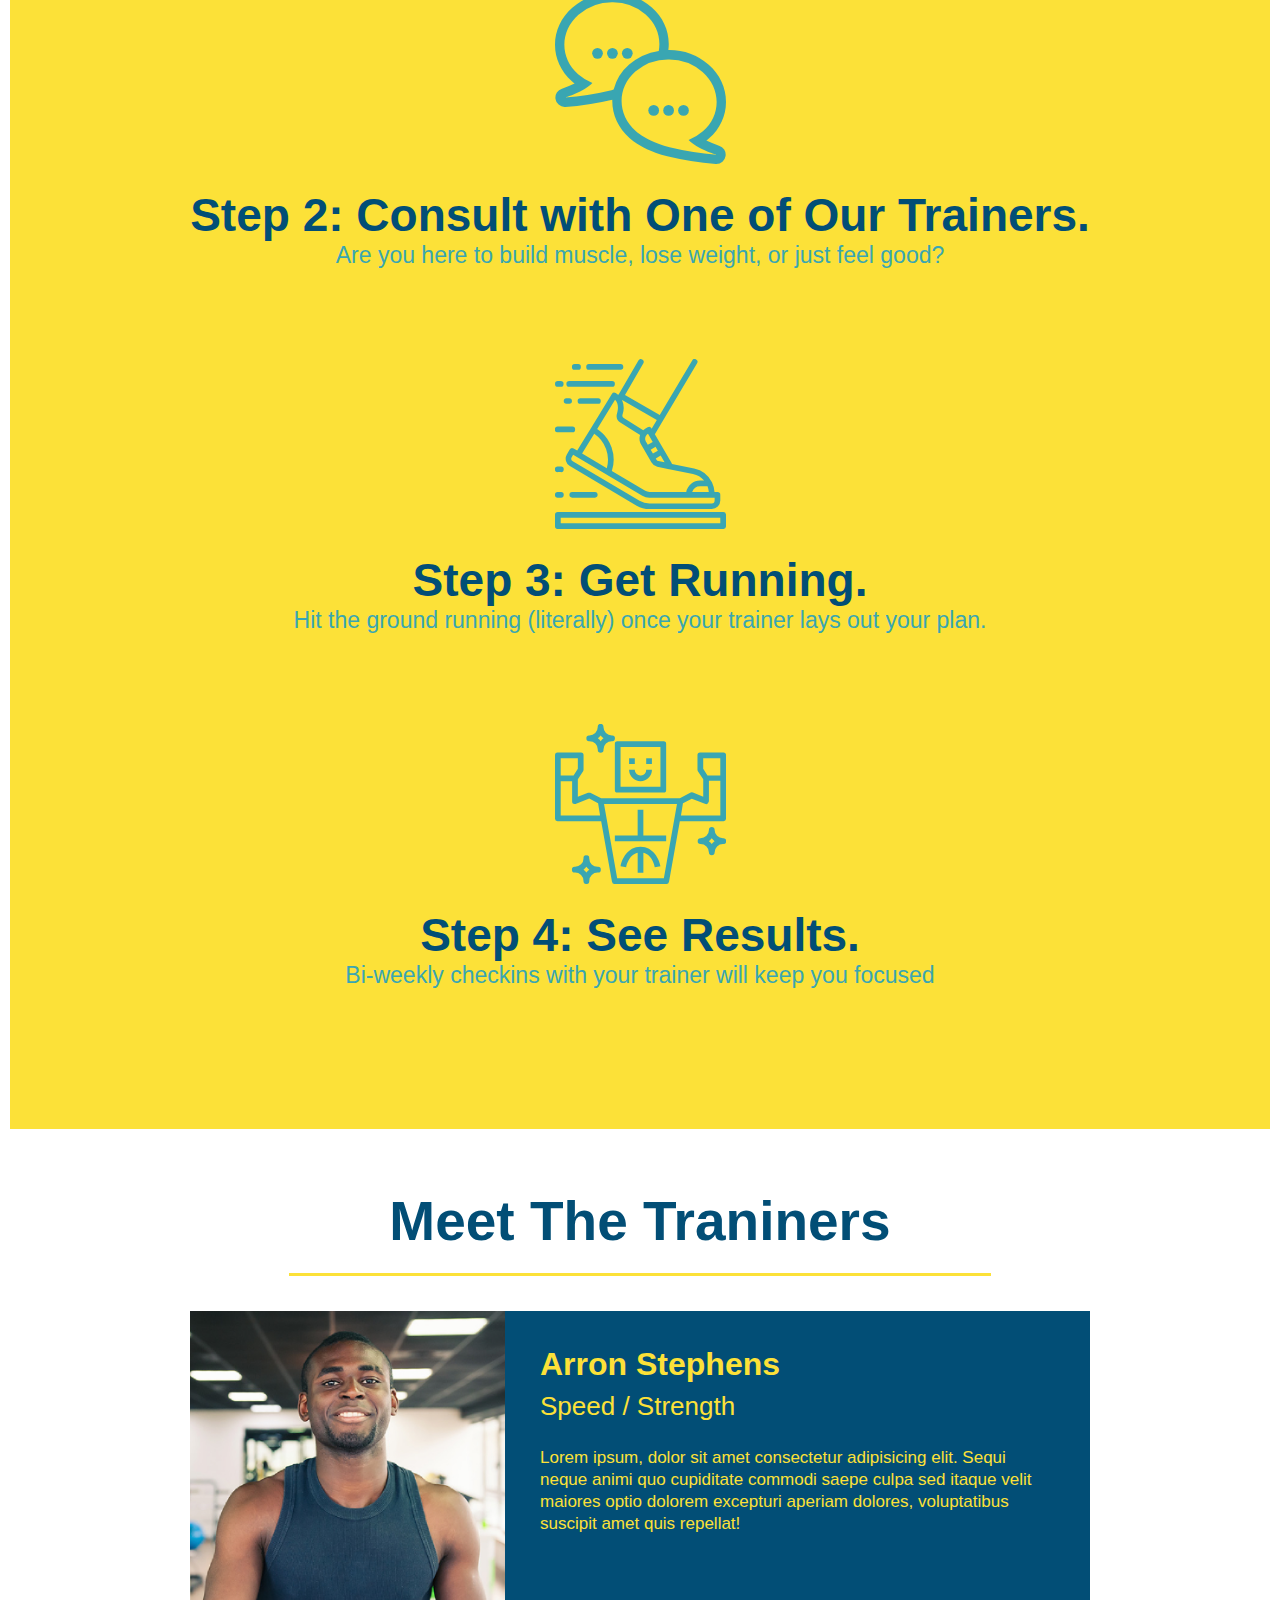
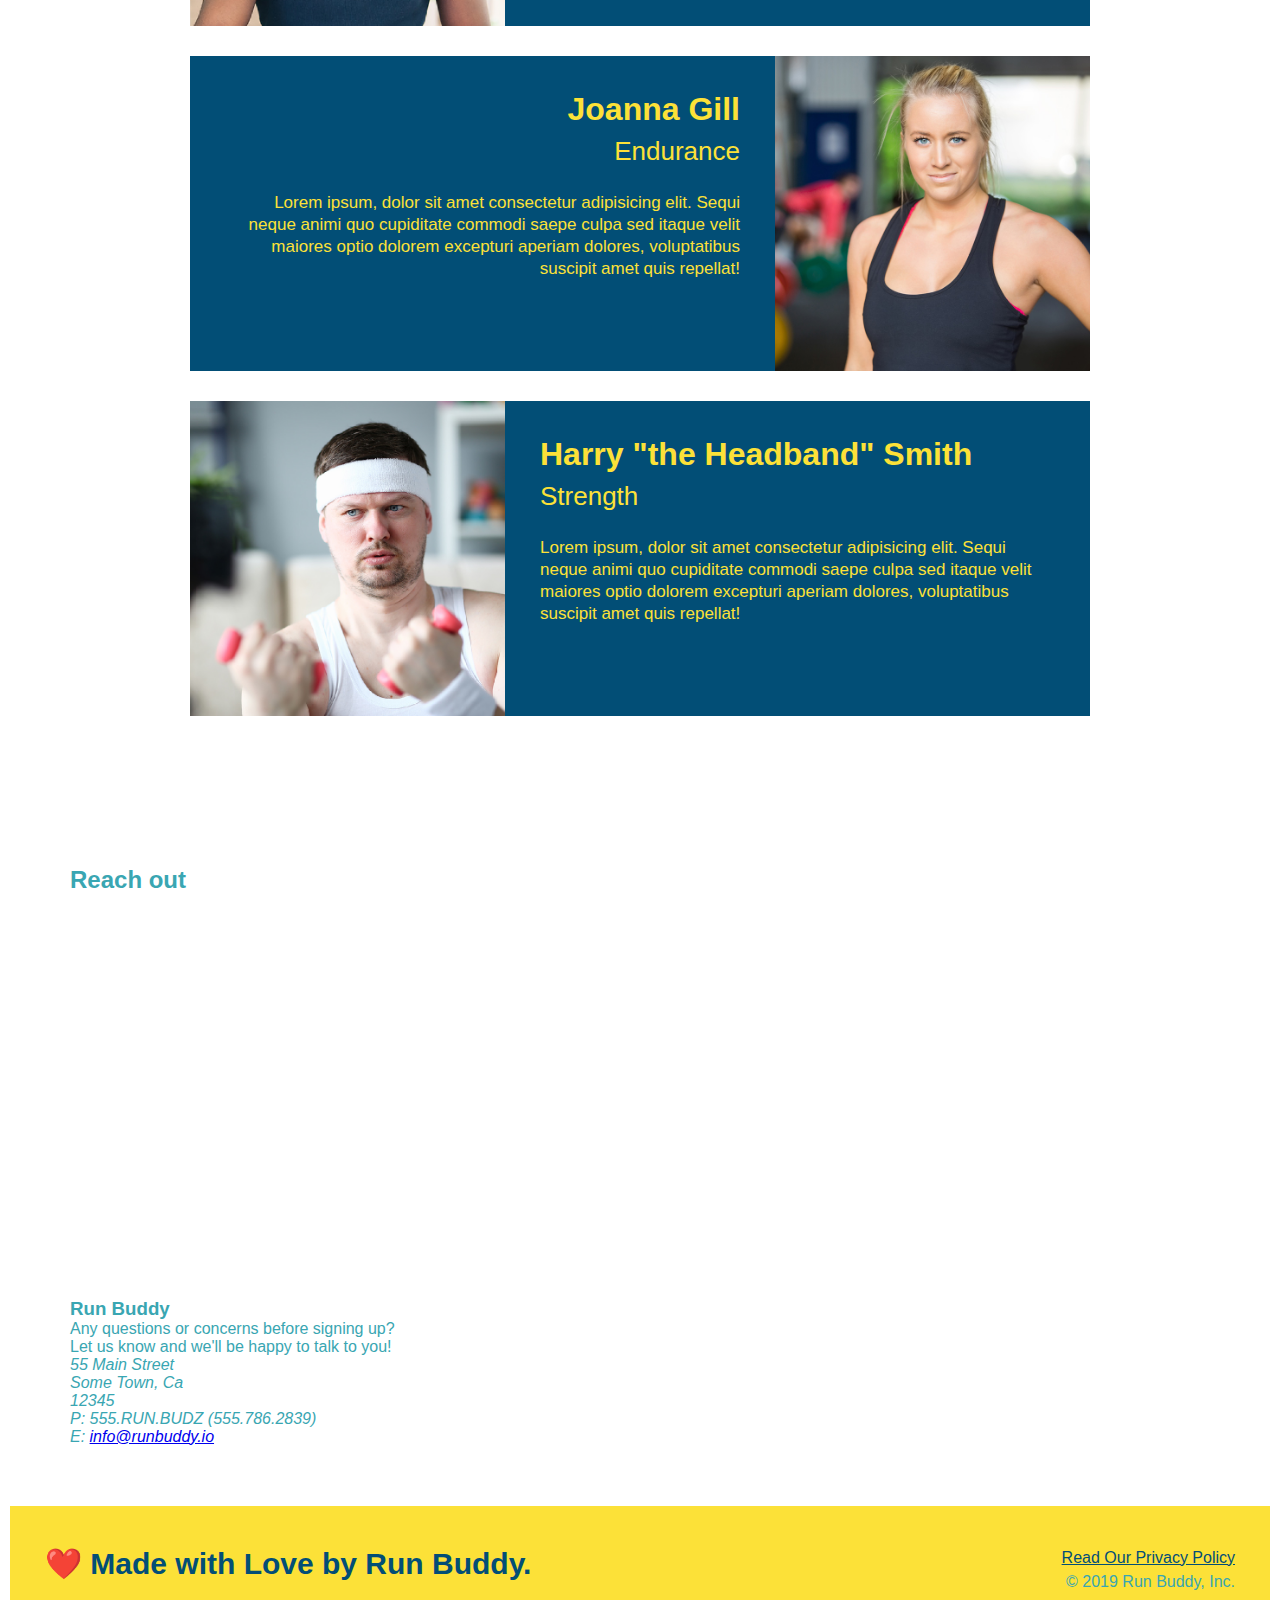
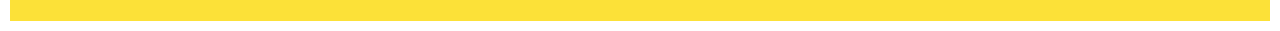
==== commit ad635b99: "add iframe" ====
--- a/index.html
+++ b/index.html
@@ -155,6 +155,30 @@
     <!--"Reach out" section-->
     <section>
         <h2>Reach out</h2>
+        <div class="contact-info">
+            <iframe src="https://www.google.com/maps/embed?pb=!1m18!1m12!1m3!1d3147.1079747227936!2d-120.42364418397035!3d37.92790791110593!2m3!1f0!2f0!3f0!3m2!1i1024!2i768!4f13.1!3m3!1m2!1s0x8090c49129b6ac57%3A0xb56c7eb95a2cd8bd!2sMain%20St%2C%20California%2095327!5e0!3m2!1sen!2sus!4v1616426329495!5m2!1sen!2sus" 
+            width="400" 
+            height="400" 
+            style="border:0;" 
+            allowfullscreen="" 
+            loading="lazy">
+            </iframe>
+          </div>
+          <div>
+            <h3>Run Buddy</h3>
+            <p>
+              Any questions or concerns before signing up?
+              <br />
+              Let us know and we'll be happy to talk to you!
+            </p>
+            <address>
+                55 Main Street <br/>
+                Some Town, Ca <br/>
+                12345<br />
+                P: 555.RUN.BUDZ (555.786.2839)<br/>
+                E: <a href="mailto:info@runbuddy.io">info@runbuddy.io</a>
+              </address>
+          </div>
     </section>
     <!--Comment to commit-->
 
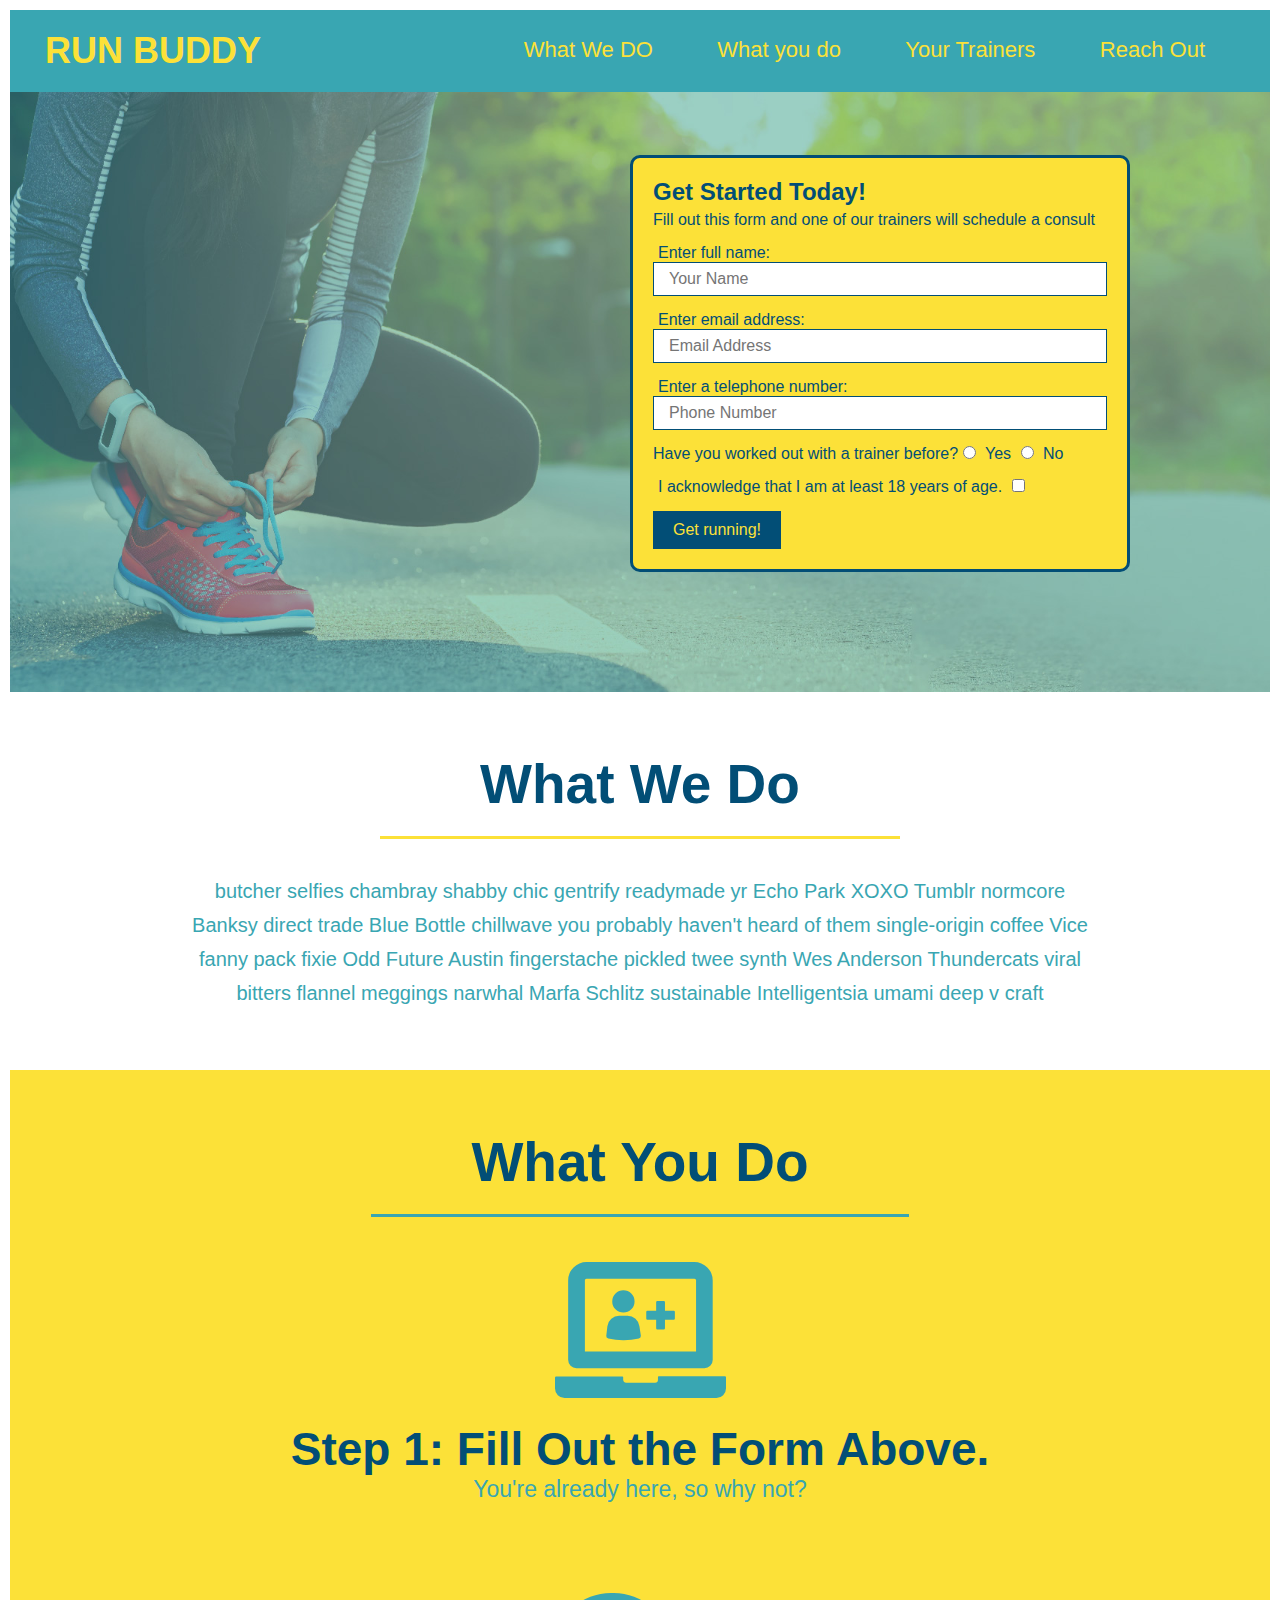
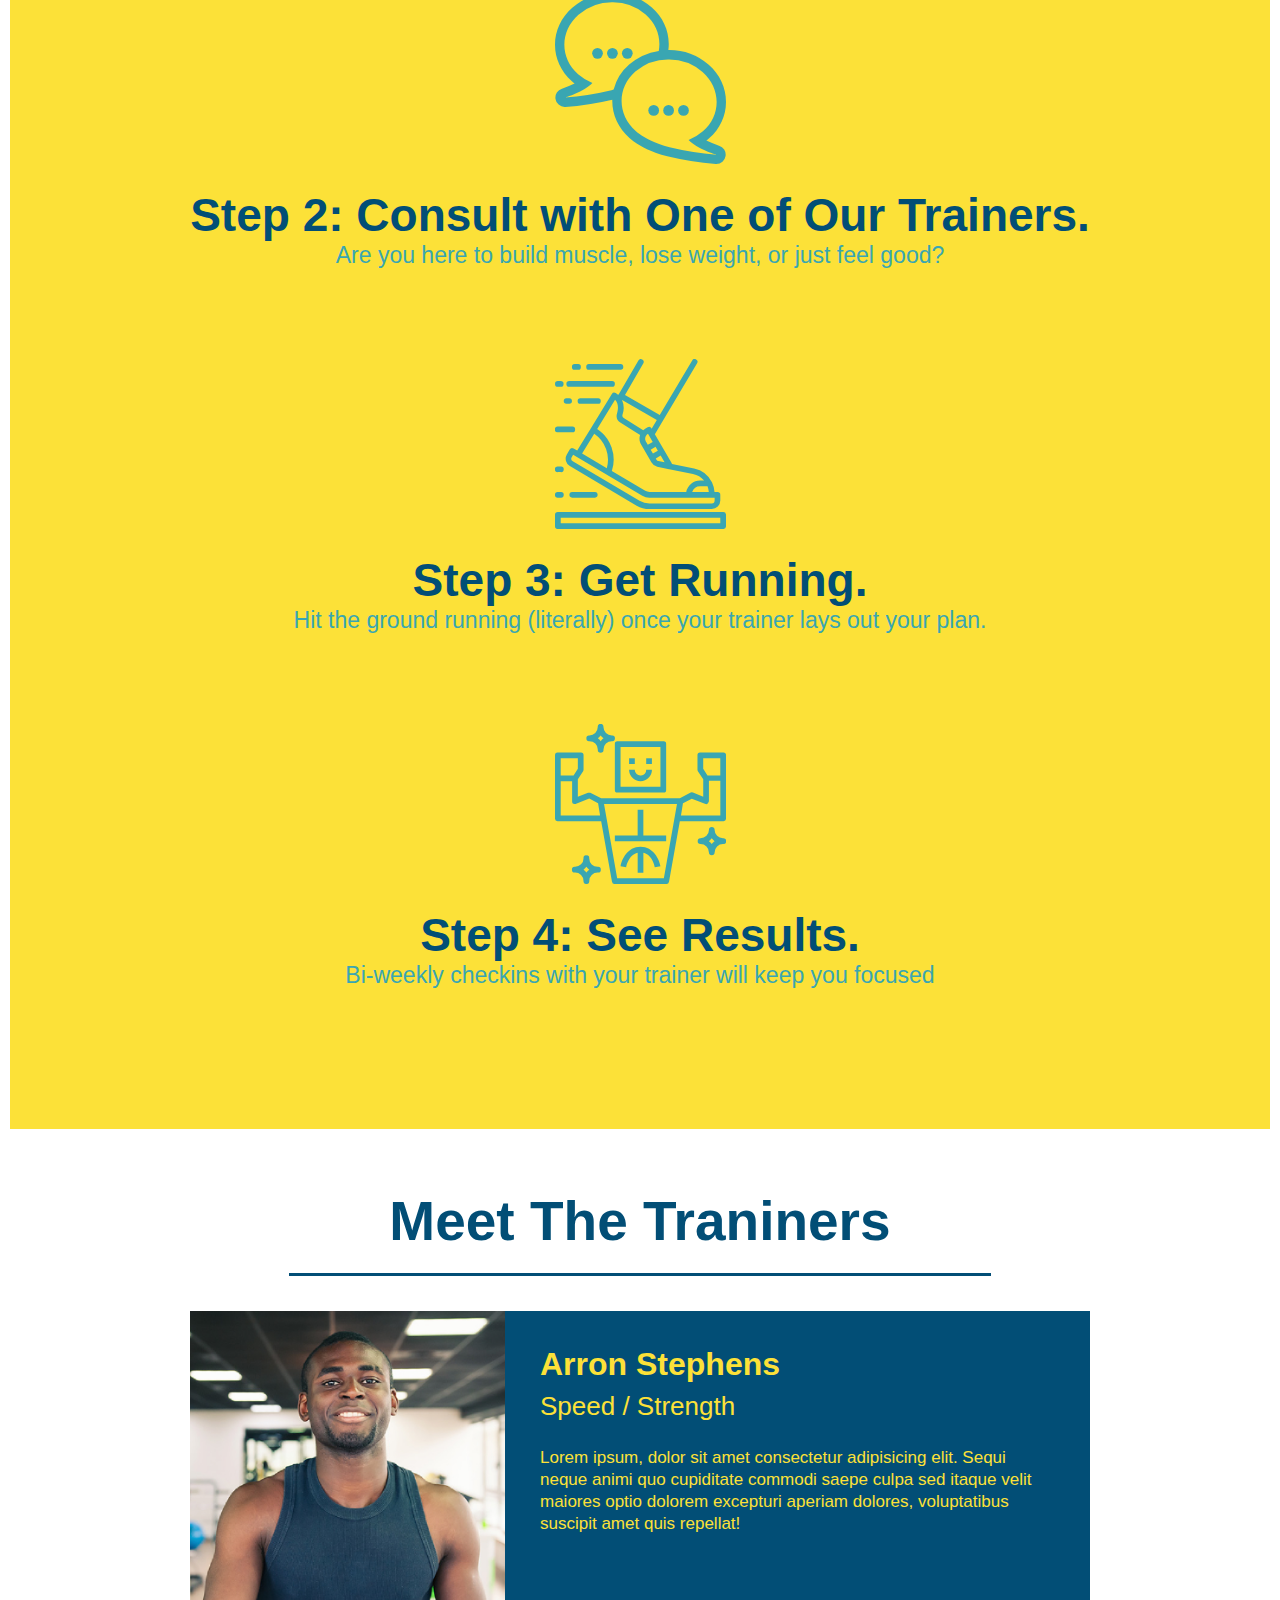
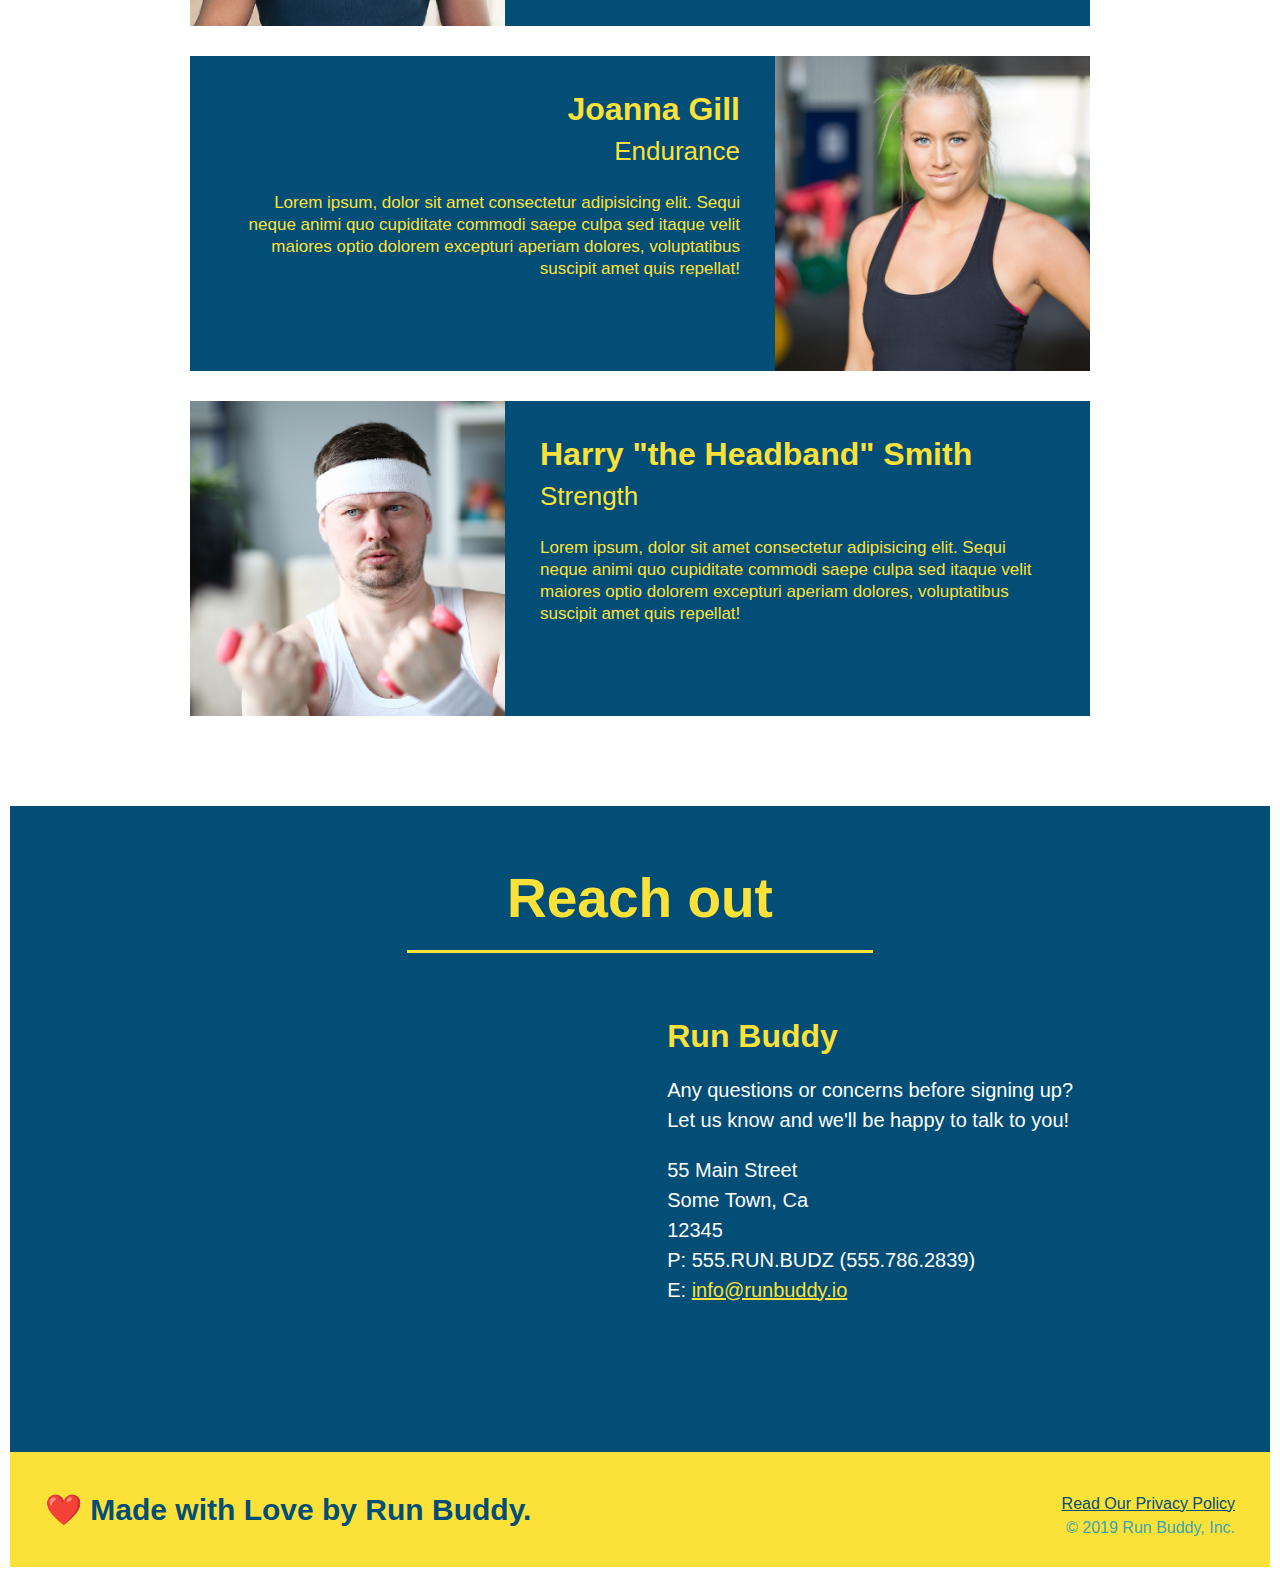
==== commit 3f23dcef: "style contact info" ====
--- a/index.html
+++ b/index.html
@@ -153,8 +153,8 @@
 
 
     <!--"Reach out" section-->
-    <section>
-        <h2>Reach out</h2>
+    <section id="reach-out" class="contact">
+        <h2 class="section-title secondary-border">Reach out</h2>
         <div class="contact-info">
             <iframe src="https://www.google.com/maps/embed?pb=!1m18!1m12!1m3!1d3147.1079747227936!2d-120.42364418397035!3d37.92790791110593!2m3!1f0!2f0!3f0!3m2!1i1024!2i768!4f13.1!3m3!1m2!1s0x8090c49129b6ac57%3A0xb56c7eb95a2cd8bd!2sMain%20St%2C%20California%2095327!5e0!3m2!1sen!2sus!4v1616426329495!5m2!1sen!2sus" 
             width="400" 
@@ -163,22 +163,23 @@
             allowfullscreen="" 
             loading="lazy">
             </iframe>
+            <div>
+                <h3>Run Buddy</h3>
+                <p>
+                  Any questions or concerns before signing up?
+                  <br />
+                  Let us know and we'll be happy to talk to you!
+                </p>
+                <address>
+                    55 Main Street <br/>
+                    Some Town, Ca <br/>
+                    12345<br />
+                    P: 555.RUN.BUDZ (555.786.2839)<br/>
+                    E: <a href="mailto:info@runbuddy.io">info@runbuddy.io</a>
+                  </address>
+              </div>
           </div>
-          <div>
-            <h3>Run Buddy</h3>
-            <p>
-              Any questions or concerns before signing up?
-              <br />
-              Let us know and we'll be happy to talk to you!
-            </p>
-            <address>
-                55 Main Street <br/>
-                Some Town, Ca <br/>
-                12345<br />
-                P: 555.RUN.BUDZ (555.786.2839)<br/>
-                E: <a href="mailto:info@runbuddy.io">info@runbuddy.io</a>
-              </address>
-          </div>
+          
     </section>
     <!--Comment to commit-->
 
--- a/assets/css/style.css
+++ b/assets/css/style.css
@@ -244,4 +244,48 @@
   font-size: 17px;
   line-height: 1.3;
 }
-
+.section-title {
+  font-size: 55px;
+  display: inline-block;
+  padding: 0 100px 20px 100px;
+  border-bottom: 3px solid;
+  margin-bottom: 35px;
+  color: #024e76;
+}/* REACH OUT STYLES START */
+.contact {
+  text-align: center;
+  background: #024e76;
+}
+.contact h2 {
+  color: #fce138;
+}
+.contact-info iframe {
+  width: 400px;
+  height: 400px;
+}
+.contact-info div {
+  width: 410px;
+  display: inline-block;
+  vertical-align: top;
+  text-align: left;
+  margin: 30px 0 0 60px;
+  color: white;
+}
+.contact-info h3 {
+  color: #fce138;
+  font-size: 32px;
+}
+
+.contact-info p, .contact-info address {
+  margin: 20px 0;
+  line-height: 1.5;
+  font-size: 20px;
+  font-style: normal;
+}
+
+.contact-info a {
+  color: #fce138;
+}
+
+/* REACH OUT STYLES END */
+
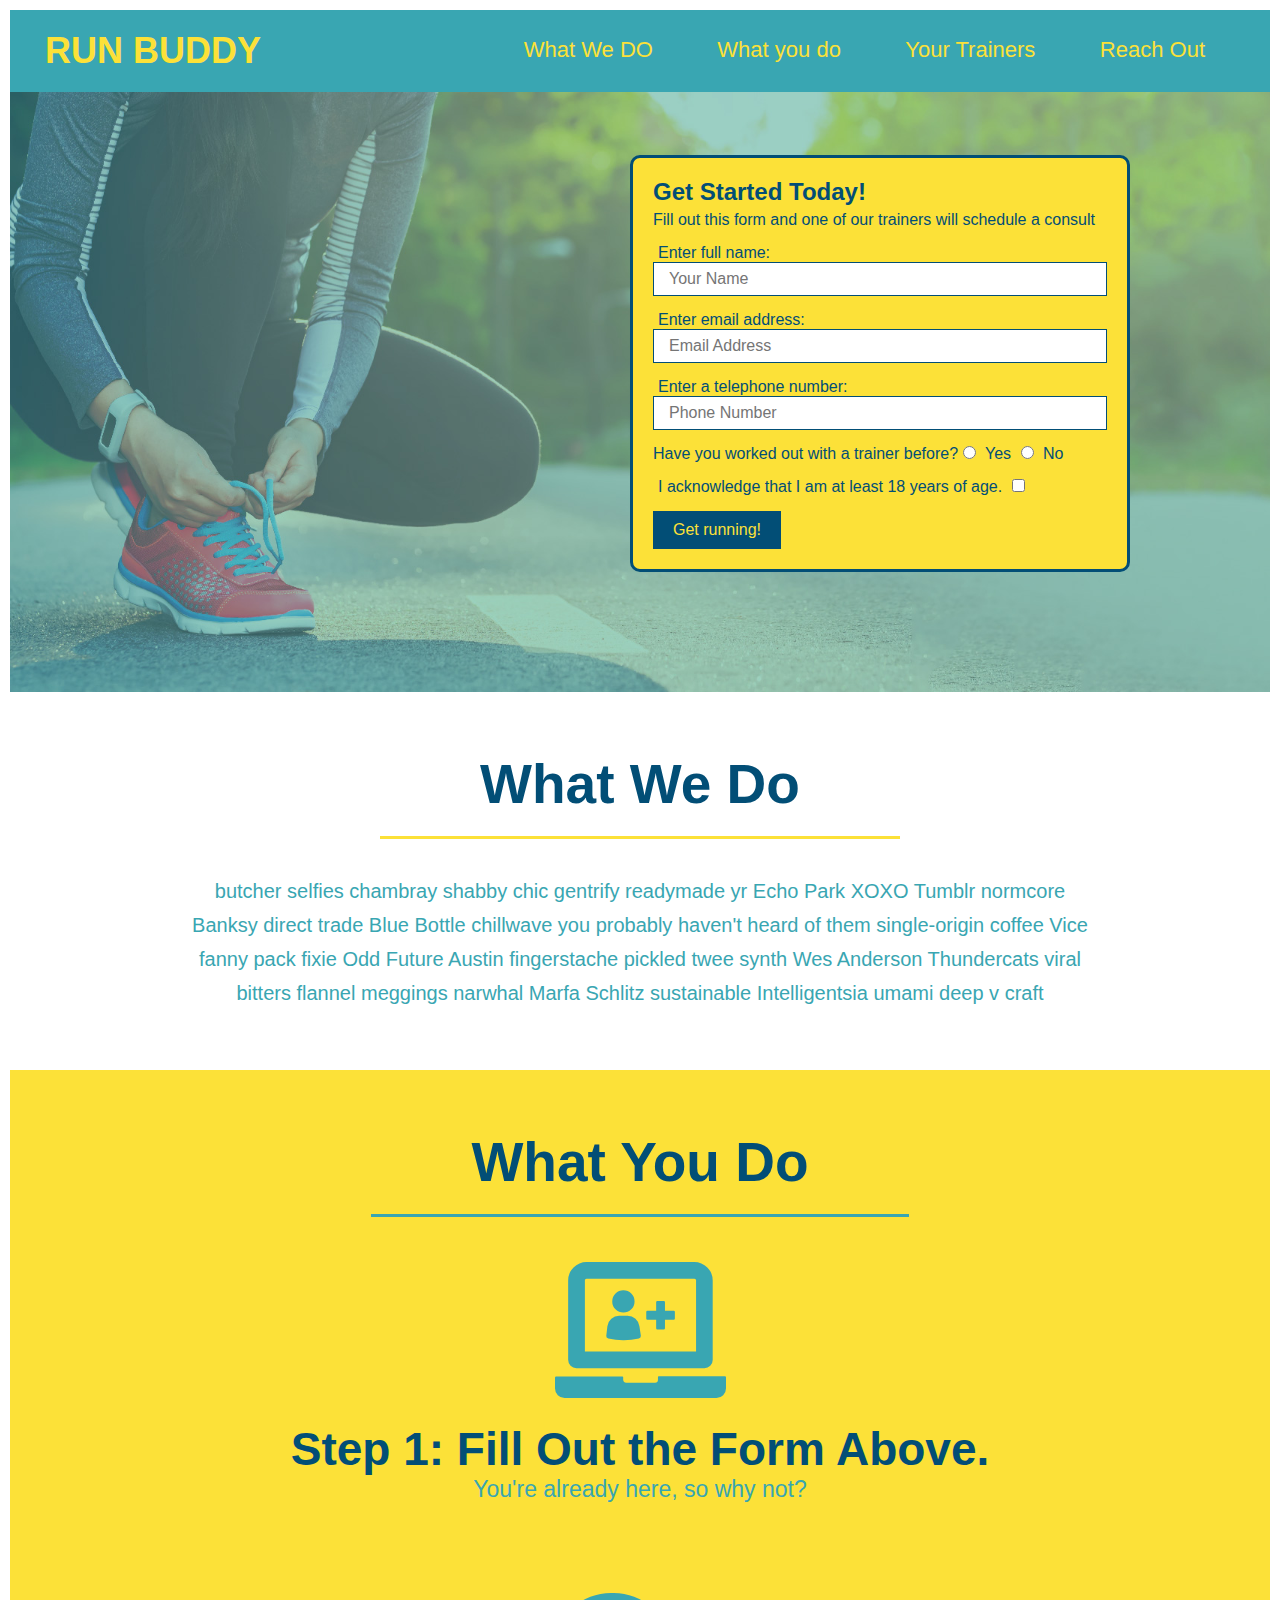
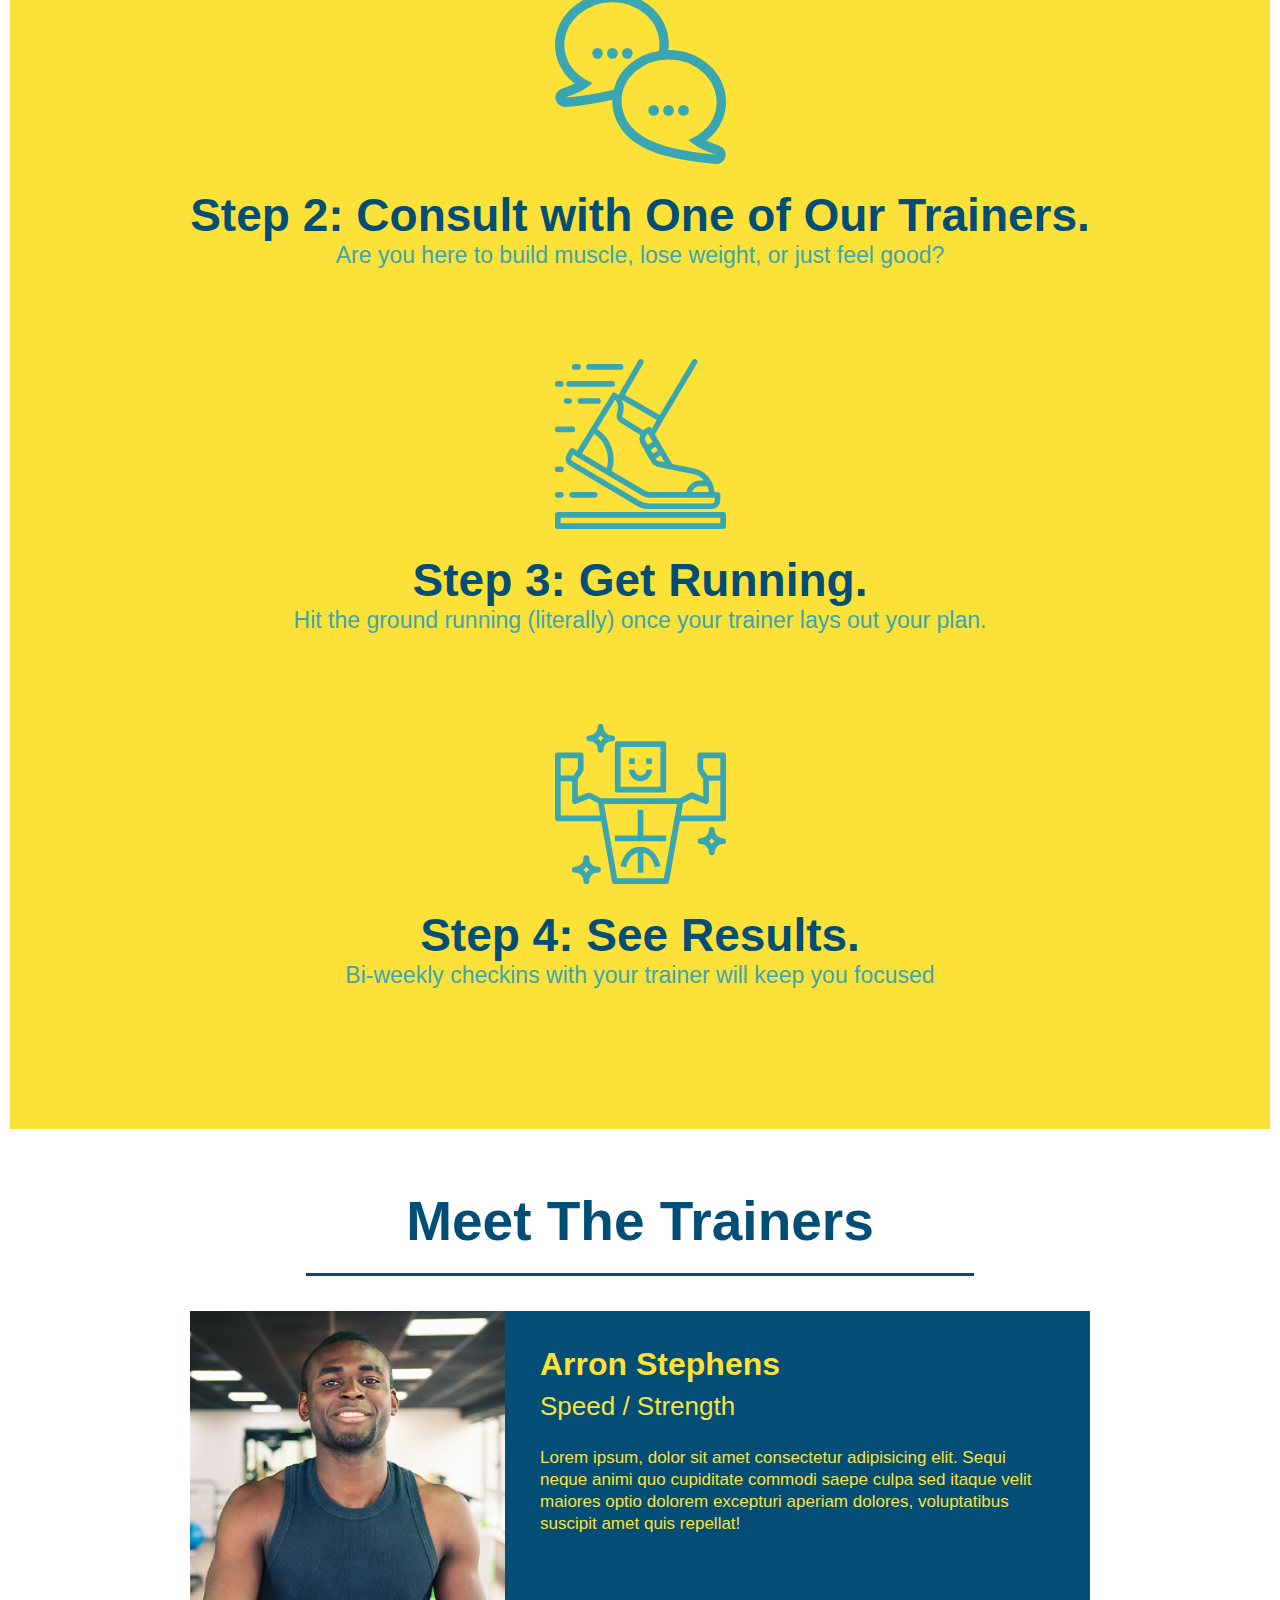
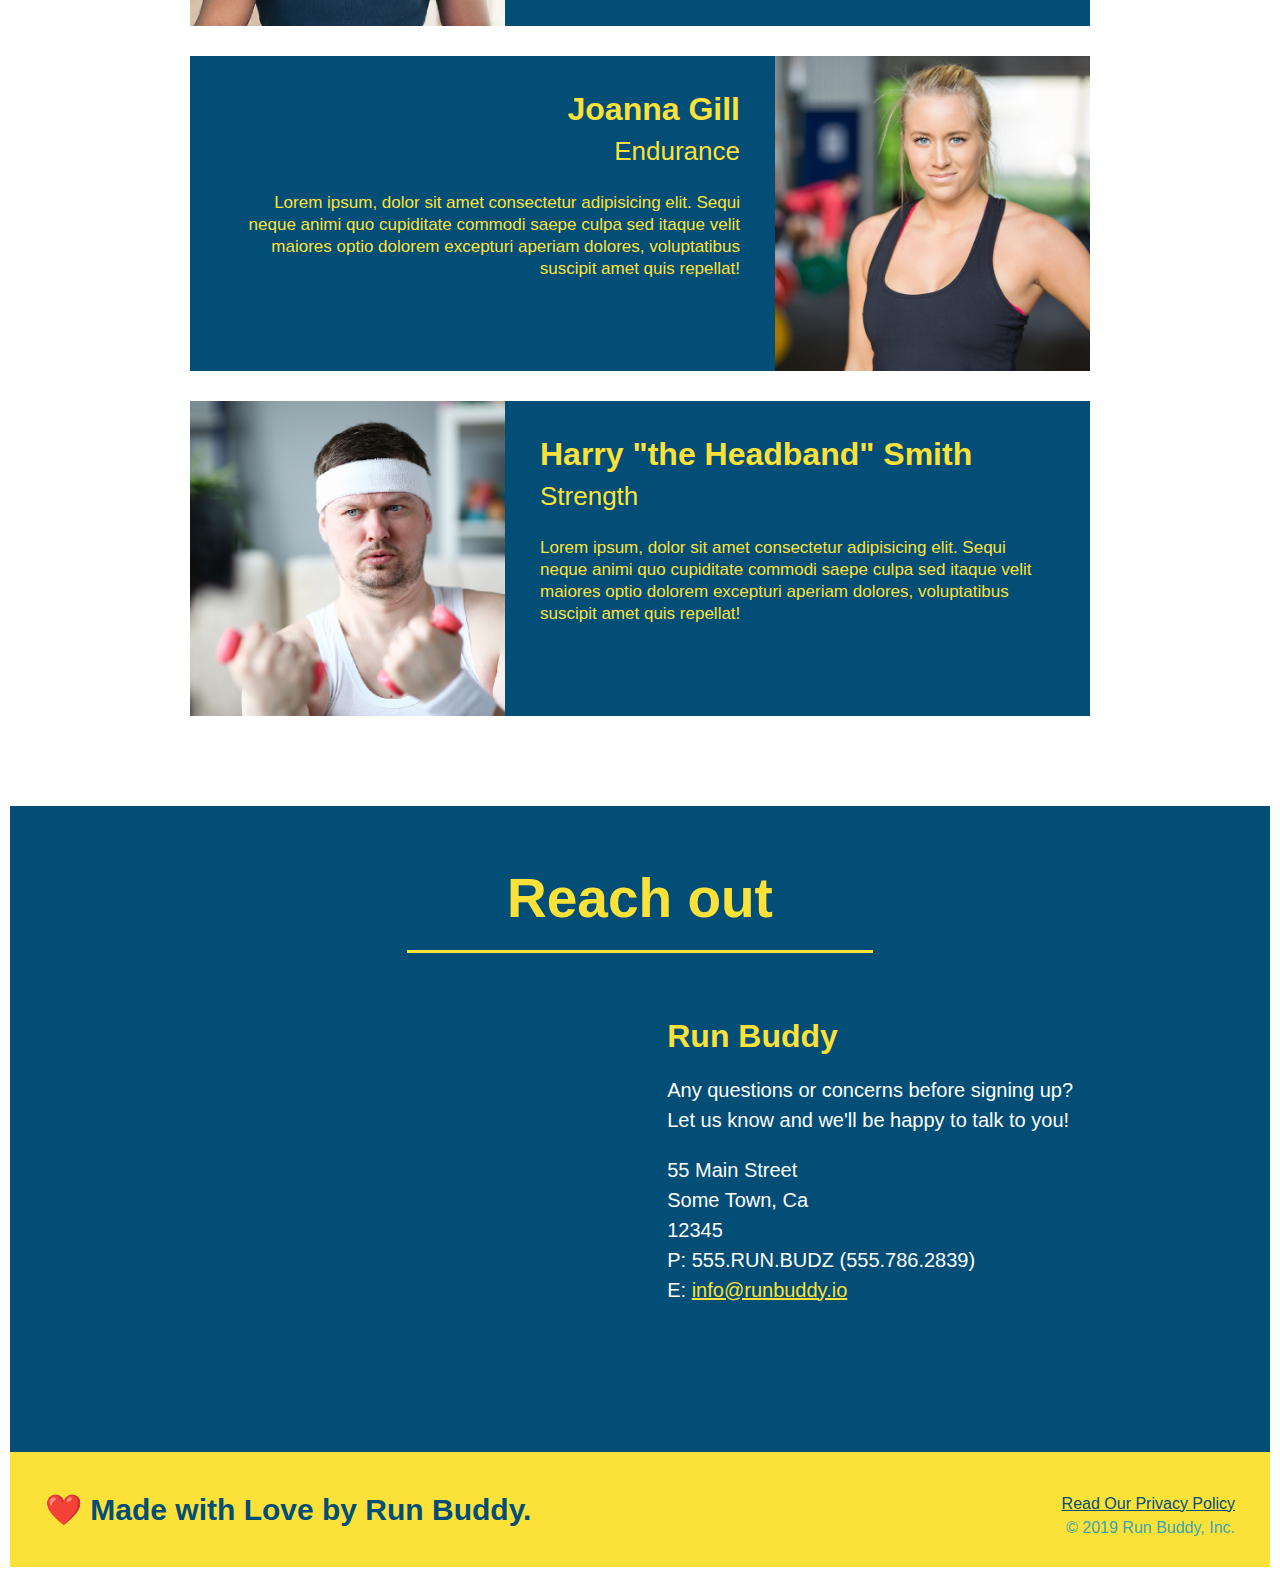
==== commit e639c950: "Fixed a typo on trainer section" ====
--- a/index.html
+++ b/index.html
@@ -69,7 +69,7 @@
     <!--End Hero-->
 
     <!--What we do section-->
-    <section id ="what-we-do" class="intro">
+    <section id="what-we-do" class="intro">
         <h2>What We Do</h2>
         <p>
             butcher selfies chambray shabby chic gentrify readymade yr Echo Park XOXO Tumblr normcore Banksy direct
@@ -112,43 +112,50 @@
 
     <!--"Meet the trainers" section-->
     <section id="your-trainers" class="trainers">
-        <h2 class="section-title primary-border">Meet The Traniners</h2>
+        <h2 class="section-title primary-border">Meet The Trainers</h2>
         <article class="trainer">
             <img src="./assets/images/trainer-1.jpg" alt="Arron Stephens in his workout clothes, ready to pump iron" />
             <div class="trainer-bio text-left">
-              <h3>Arron Stephens</h3>
-              <h4>Speed / Strength</h4>
-              <p>
-                Lorem ipsum, dolor sit amet consectetur adipisicing elit. Sequi neque animi quo cupiditate commodi saepe culpa sed
-                itaque velit maiores optio dolorem excepturi aperiam dolores, voluptatibus suscipit amet quis repellat!
-              </p>
-            </div>
-          </article>
-          <!-- second trainer bio -->
-<article class="trainer">
-    <div class="trainer-bio text-right">
-      <h3>Joanna Gill</h3>
-      <h4>Endurance</h4>
-      <p>
-        Lorem ipsum, dolor sit amet consectetur adipisicing elit. Sequi neque animi quo cupiditate commodi saepe culpa sed
-        itaque velit maiores optio dolorem excepturi aperiam dolores, voluptatibus suscipit amet quis repellat!
-      </p>
-    </div>
-    <img src="./assets/images/trainer-2.jpg" alt="Joanna Gill cooling off after a workout" />
-  </article>
-  
-  <!-- third trainer bio -->
-  <article class="trainer">
-    <img src="./assets/images/trainer-3.jpg" alt="Harry Smith wearing a headband and lifting comically small pink weights" />
-    <div class="trainer-bio text-left">
-      <h3>Harry "the Headband" Smith</h3>
-      <h4>Strength</h4>
-      <p>
-        Lorem ipsum, dolor sit amet consectetur adipisicing elit. Sequi neque animi quo cupiditate commodi saepe culpa sed
-        itaque velit maiores optio dolorem excepturi aperiam dolores, voluptatibus suscipit amet quis repellat!
-      </p>
-    </div>
-  </article>
+                <h3>Arron Stephens</h3>
+                <h4>Speed / Strength</h4>
+                <p>
+                    Lorem ipsum, dolor sit amet consectetur adipisicing elit. Sequi neque animi quo cupiditate commodi
+                    saepe culpa sed
+                    itaque velit maiores optio dolorem excepturi aperiam dolores, voluptatibus suscipit amet quis
+                    repellat!
+                </p>
+            </div>
+        </article>
+        <!-- second trainer bio -->
+        <article class="trainer">
+            <div class="trainer-bio text-right">
+                <h3>Joanna Gill</h3>
+                <h4>Endurance</h4>
+                <p>
+                    Lorem ipsum, dolor sit amet consectetur adipisicing elit. Sequi neque animi quo cupiditate commodi
+                    saepe culpa sed
+                    itaque velit maiores optio dolorem excepturi aperiam dolores, voluptatibus suscipit amet quis
+                    repellat!
+                </p>
+            </div>
+            <img src="./assets/images/trainer-2.jpg" alt="Joanna Gill cooling off after a workout" />
+        </article>
+
+        <!-- third trainer bio -->
+        <article class="trainer">
+            <img src="./assets/images/trainer-3.jpg"
+                alt="Harry Smith wearing a headband and lifting comically small pink weights" />
+            <div class="trainer-bio text-left">
+                <h3>Harry "the Headband" Smith</h3>
+                <h4>Strength</h4>
+                <p>
+                    Lorem ipsum, dolor sit amet consectetur adipisicing elit. Sequi neque animi quo cupiditate commodi
+                    saepe culpa sed
+                    itaque velit maiores optio dolorem excepturi aperiam dolores, voluptatibus suscipit amet quis
+                    repellat!
+                </p>
+            </div>
+        </article>
     </section>
 
 
@@ -156,30 +163,27 @@
     <section id="reach-out" class="contact">
         <h2 class="section-title secondary-border">Reach out</h2>
         <div class="contact-info">
-            <iframe src="https://www.google.com/maps/embed?pb=!1m18!1m12!1m3!1d3147.1079747227936!2d-120.42364418397035!3d37.92790791110593!2m3!1f0!2f0!3f0!3m2!1i1024!2i768!4f13.1!3m3!1m2!1s0x8090c49129b6ac57%3A0xb56c7eb95a2cd8bd!2sMain%20St%2C%20California%2095327!5e0!3m2!1sen!2sus!4v1616426329495!5m2!1sen!2sus" 
-            width="400" 
-            height="400" 
-            style="border:0;" 
-            allowfullscreen="" 
-            loading="lazy">
+            <iframe
+                src="https://www.google.com/maps/embed?pb=!1m18!1m12!1m3!1d3147.1079747227936!2d-120.42364418397035!3d37.92790791110593!2m3!1f0!2f0!3f0!3m2!1i1024!2i768!4f13.1!3m3!1m2!1s0x8090c49129b6ac57%3A0xb56c7eb95a2cd8bd!2sMain%20St%2C%20California%2095327!5e0!3m2!1sen!2sus!4v1616426329495!5m2!1sen!2sus"
+                width="400" height="400" style="border:0;" allowfullscreen="" loading="lazy">
             </iframe>
             <div>
                 <h3>Run Buddy</h3>
                 <p>
-                  Any questions or concerns before signing up?
-                  <br />
-                  Let us know and we'll be happy to talk to you!
+                    Any questions or concerns before signing up?
+                    <br />
+                    Let us know and we'll be happy to talk to you!
                 </p>
                 <address>
-                    55 Main Street <br/>
-                    Some Town, Ca <br/>
+                    55 Main Street <br />
+                    Some Town, Ca <br />
                     12345<br />
-                    P: 555.RUN.BUDZ (555.786.2839)<br/>
+                    P: 555.RUN.BUDZ (555.786.2839)<br />
                     E: <a href="mailto:info@runbuddy.io">info@runbuddy.io</a>
-                  </address>
-              </div>
-          </div>
-          
+                </address>
+            </div>
+        </div>
+
     </section>
     <!--Comment to commit-->
 
--- a/assets/css/style.css
+++ b/assets/css/style.css
@@ -286,6 +286,7 @@
 .contact-info a {
   color: #fce138;
 }
+/*adding a commetnt to commit filal project */
 
 /* REACH OUT STYLES END */
 
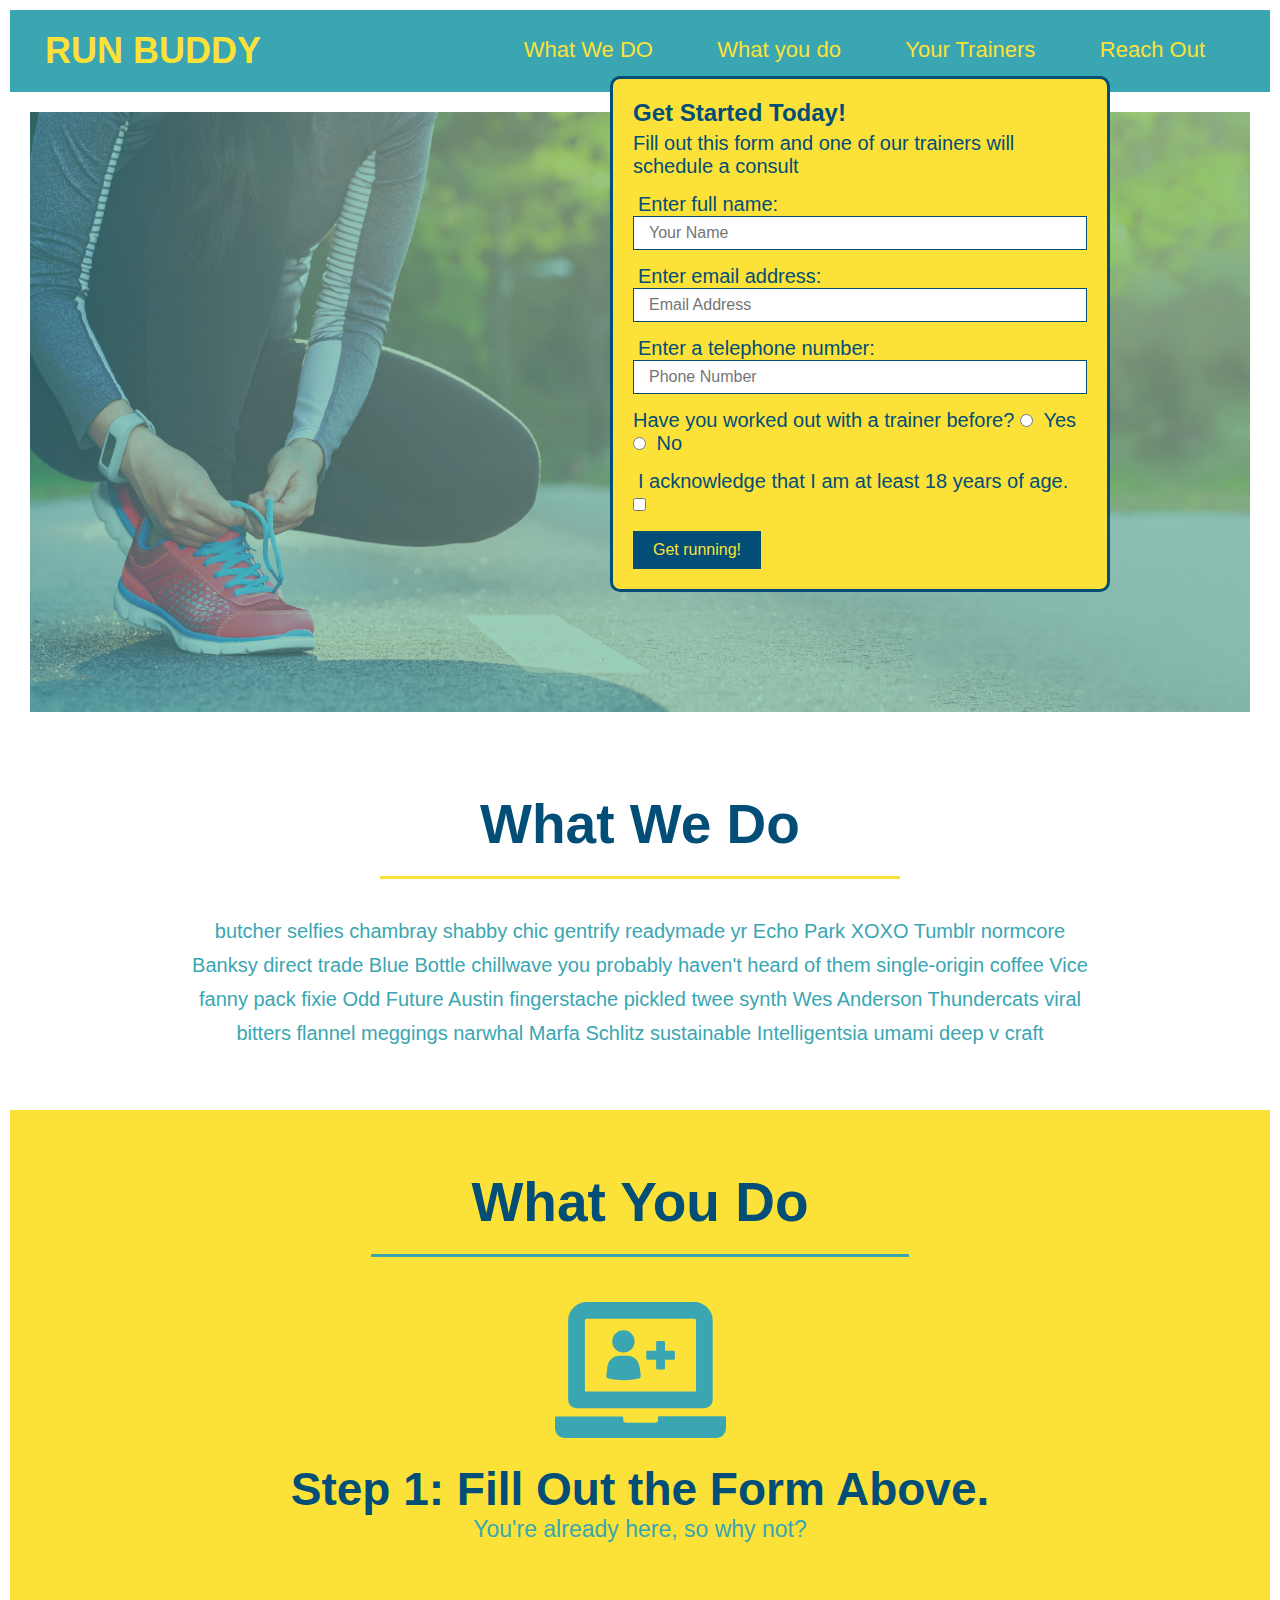
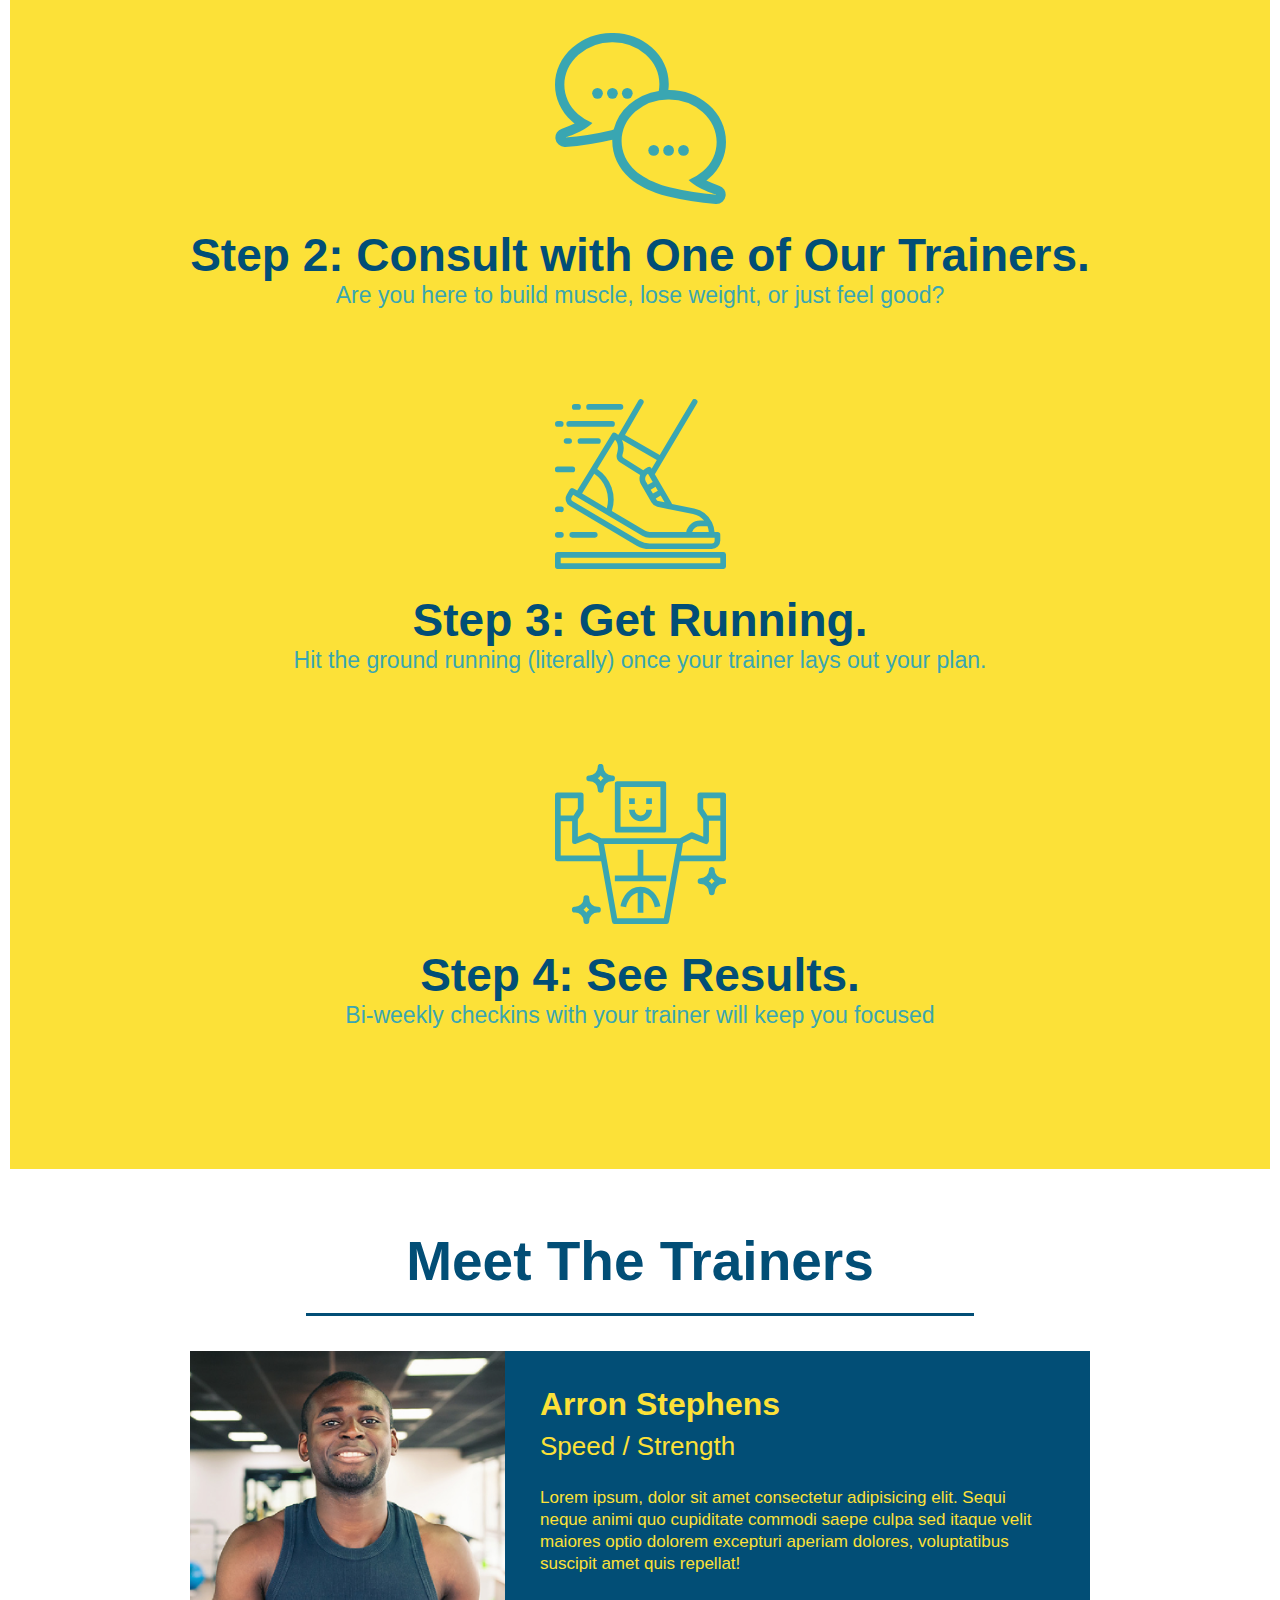
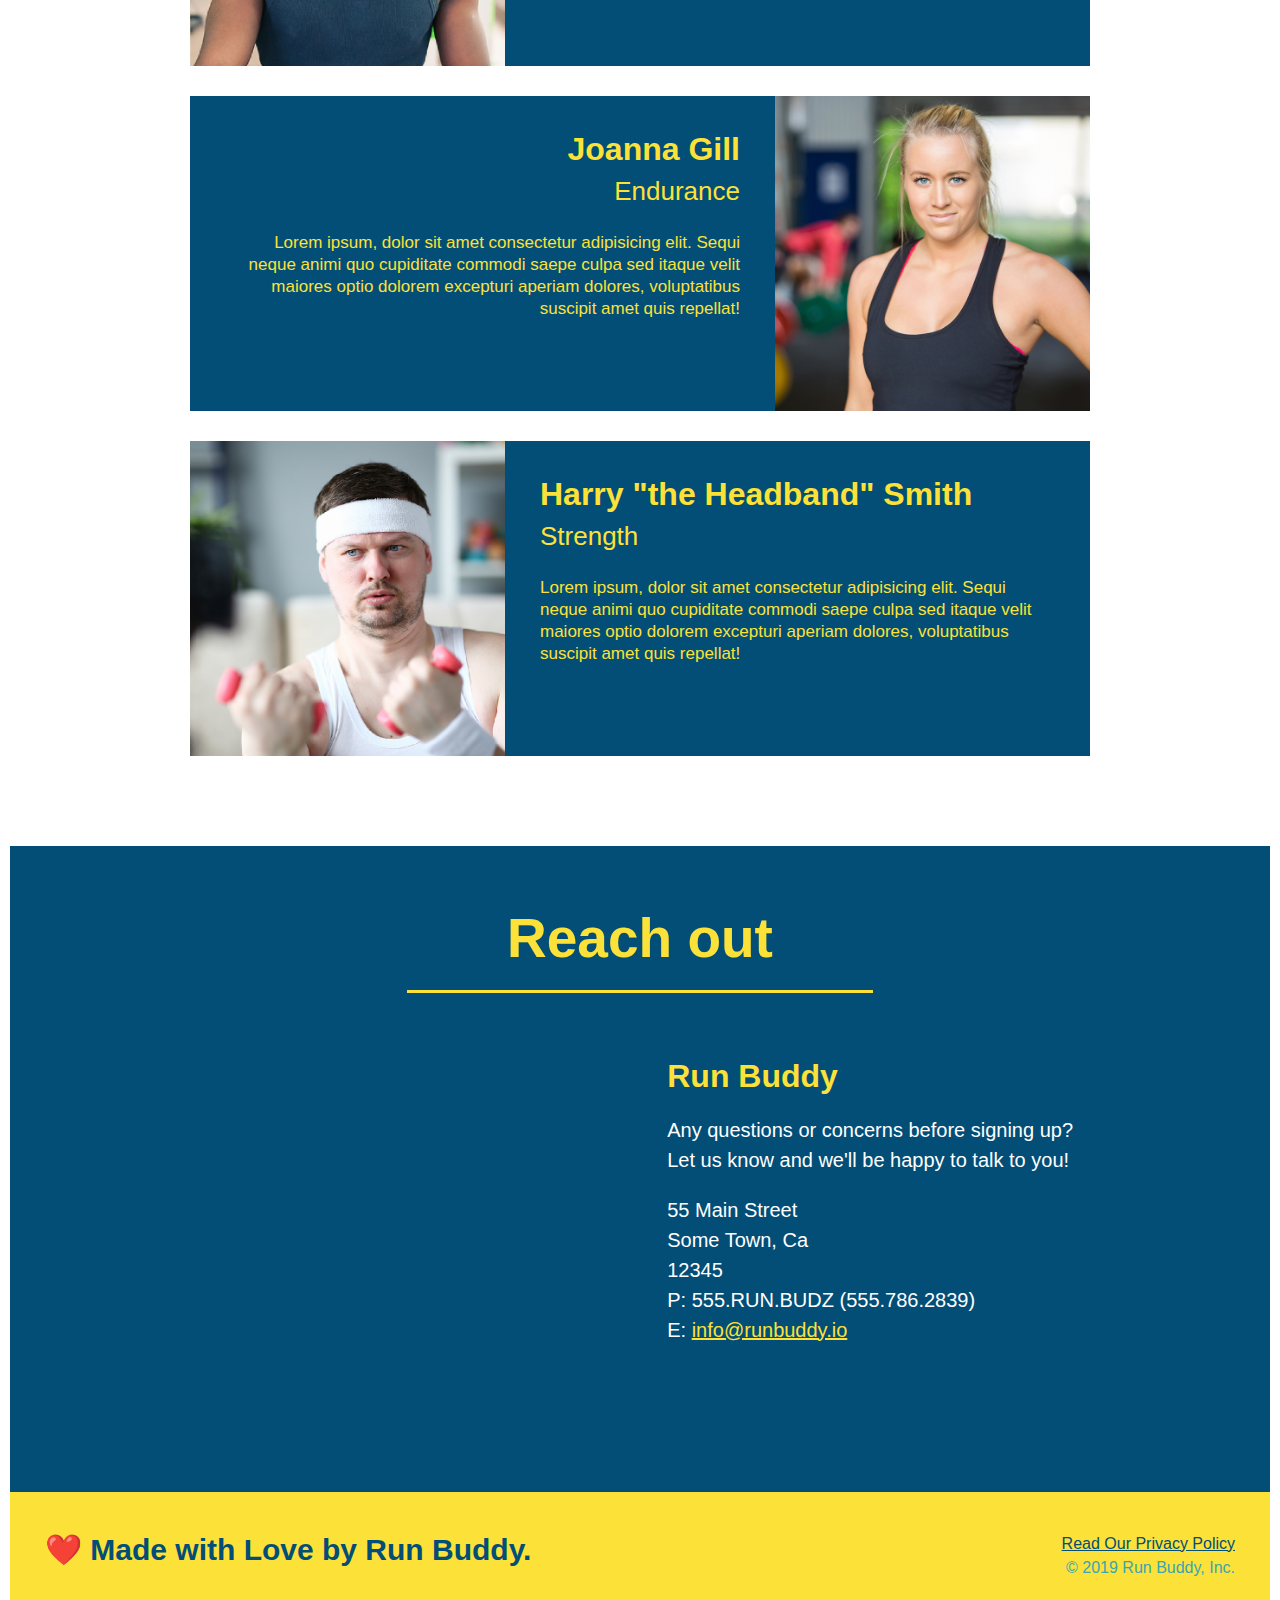
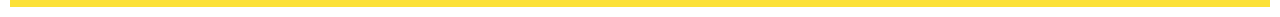
==== commit 36e613ca: "added new style for privacy policy" ====
--- a/index.html
+++ b/index.html
@@ -191,7 +191,7 @@
     <footer>
         <h2> ❤️ Made with Love by Run Buddy.</h2>
         <div>
-            <a href="#">Read Our Privacy Policy</a><br />
+            <a href="./privacy-policy.html">Read Our Privacy Policy</a><br />
             &copy; 2019 Run Buddy, Inc.
         </div>
     </footer>
--- a/assets/css/style.css
+++ b/assets/css/style.css
@@ -290,3 +290,15 @@
 
 /* REACH OUT STYLES END */
 
+.hero {
+  margin: 20px;
+  font-size: 20px;
+  background-color: white;
+  color: blue;
+}
+/* 
+these two colors will override the ones above in .hero
+.hero-secondary {
+  background-color: black;
+  color: red;
+} */
